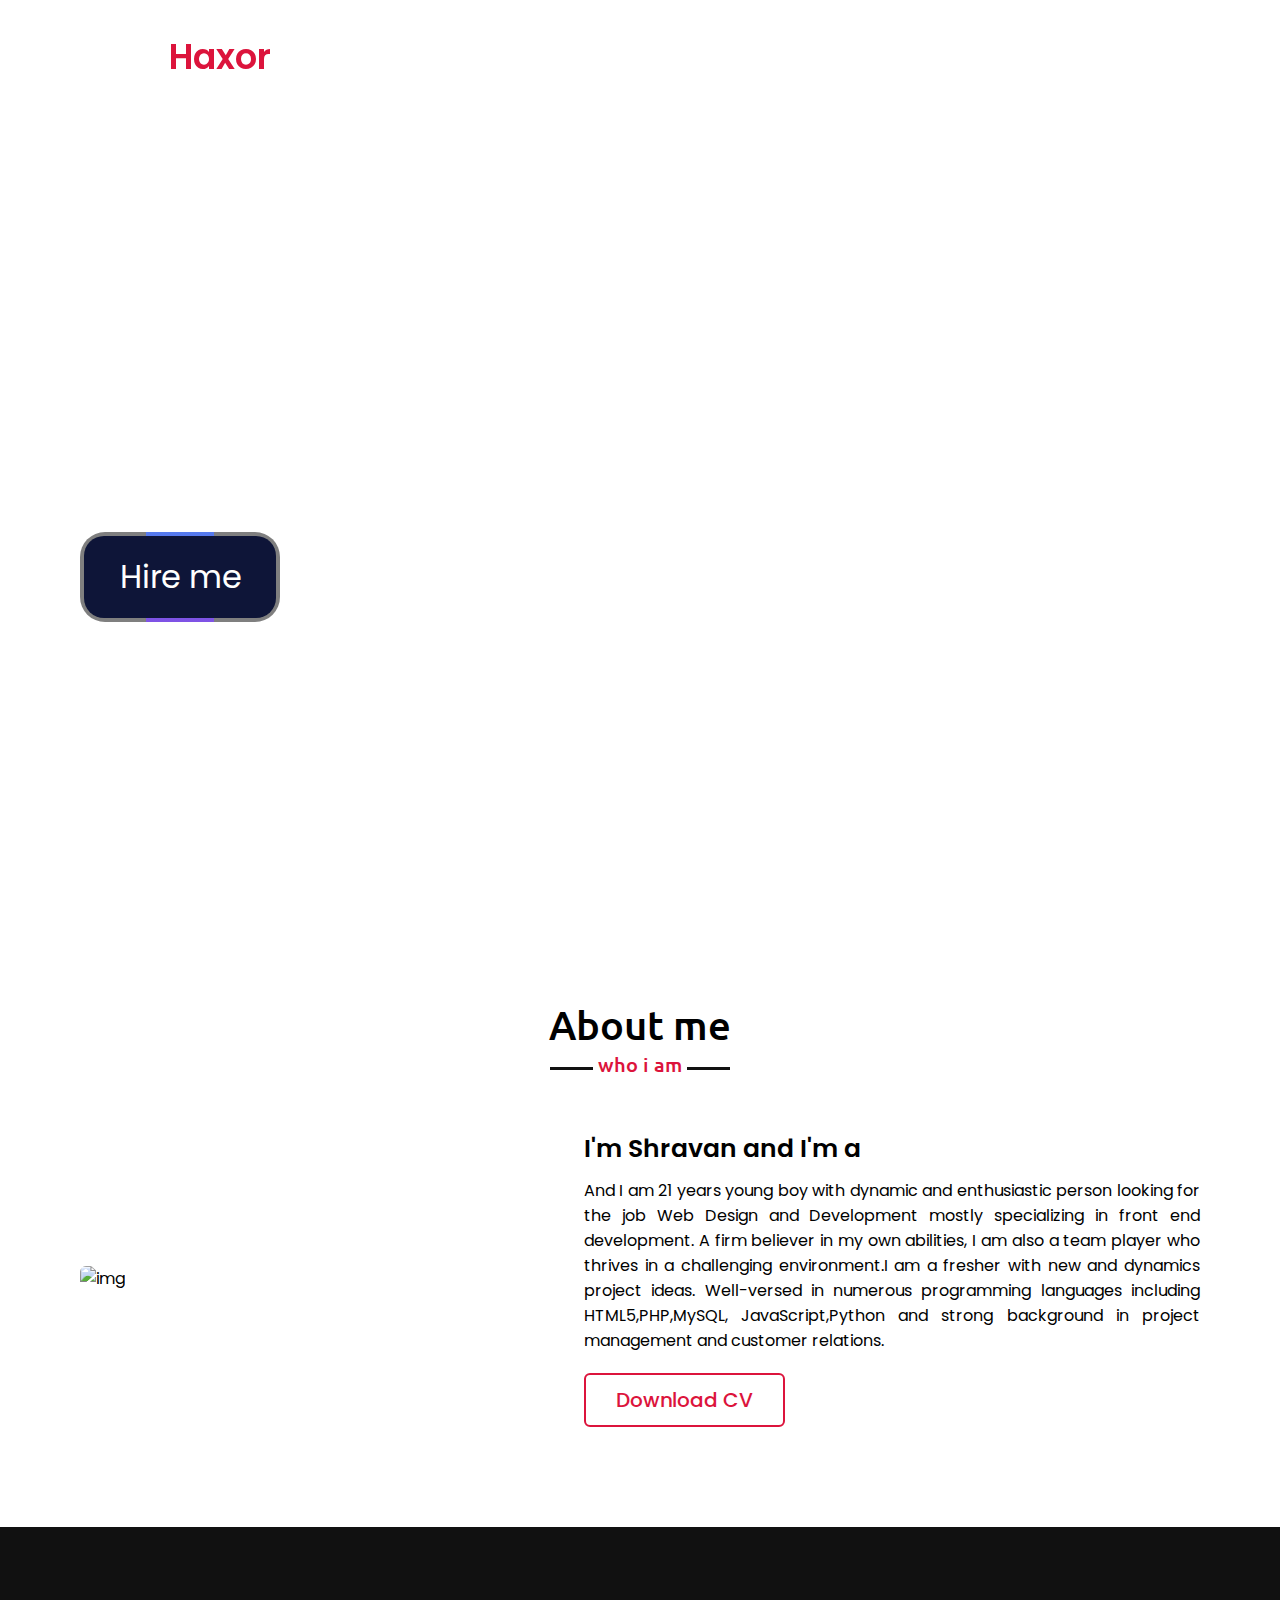
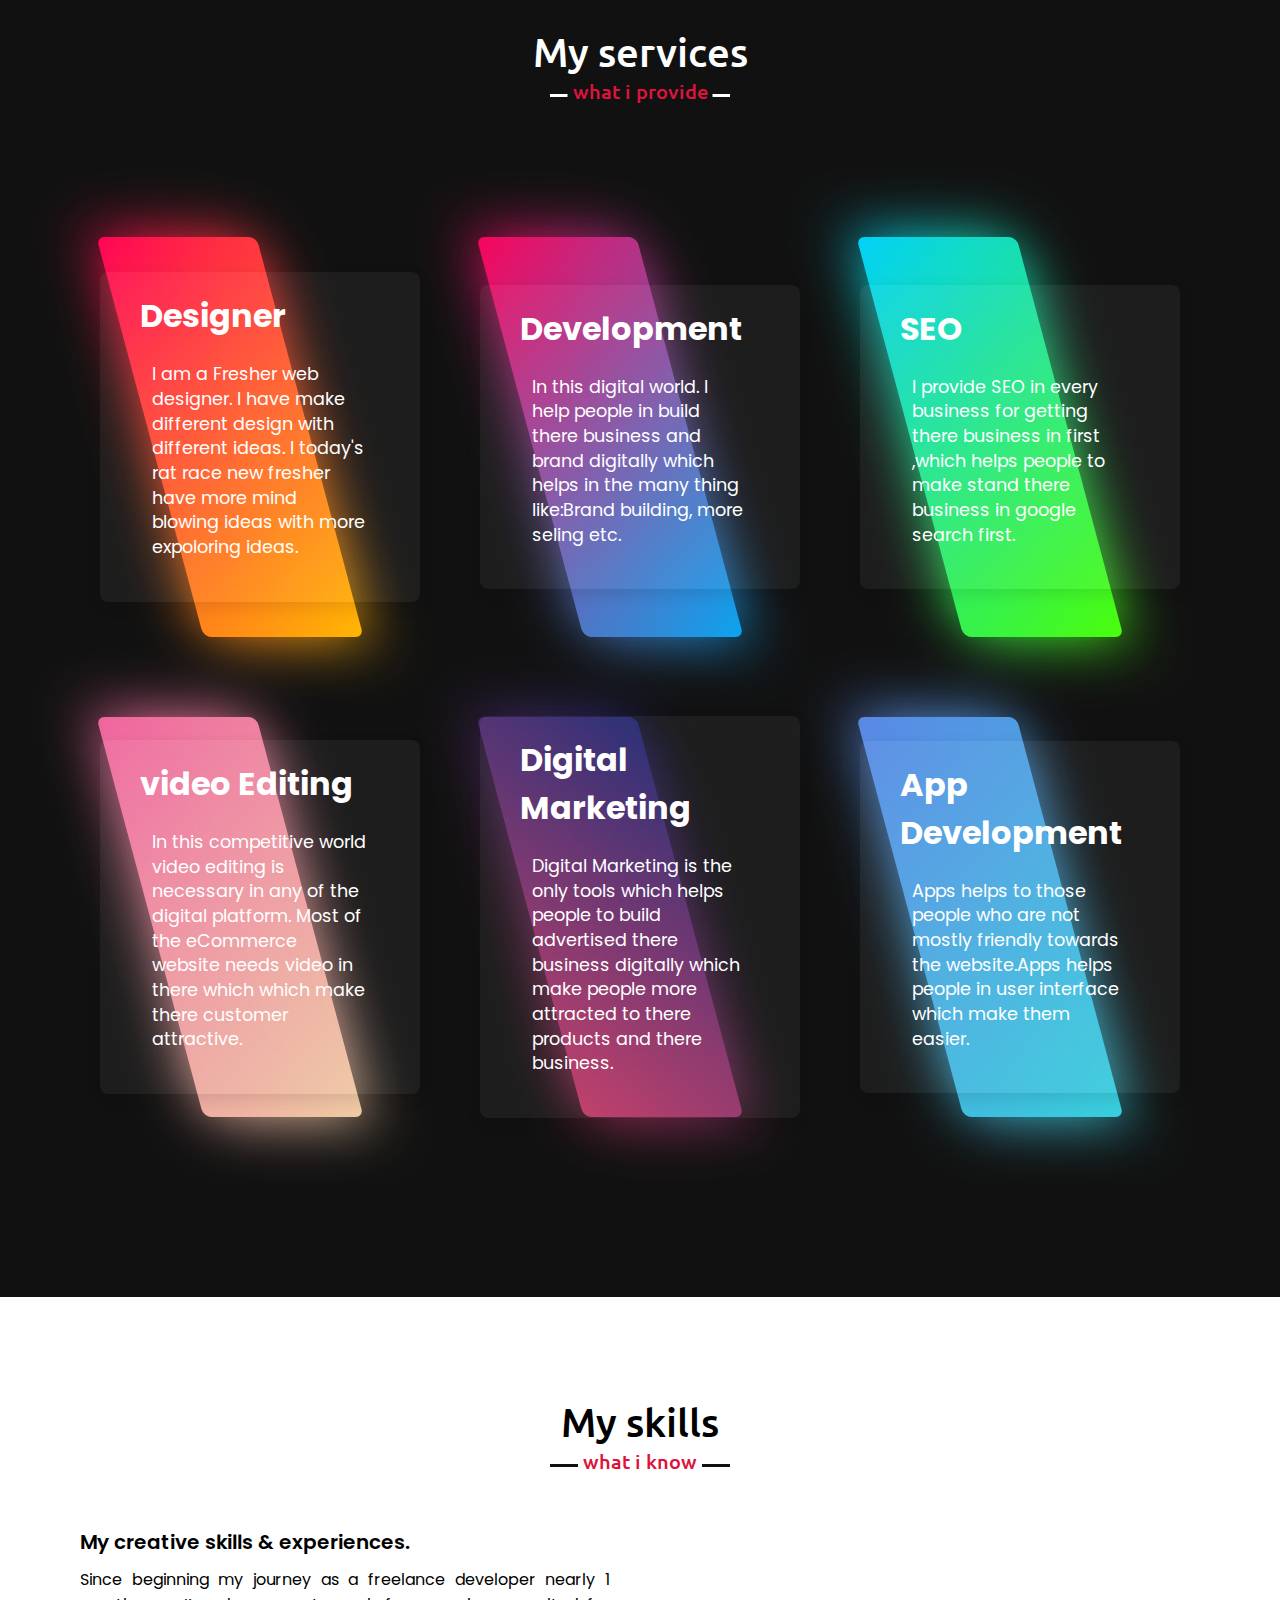
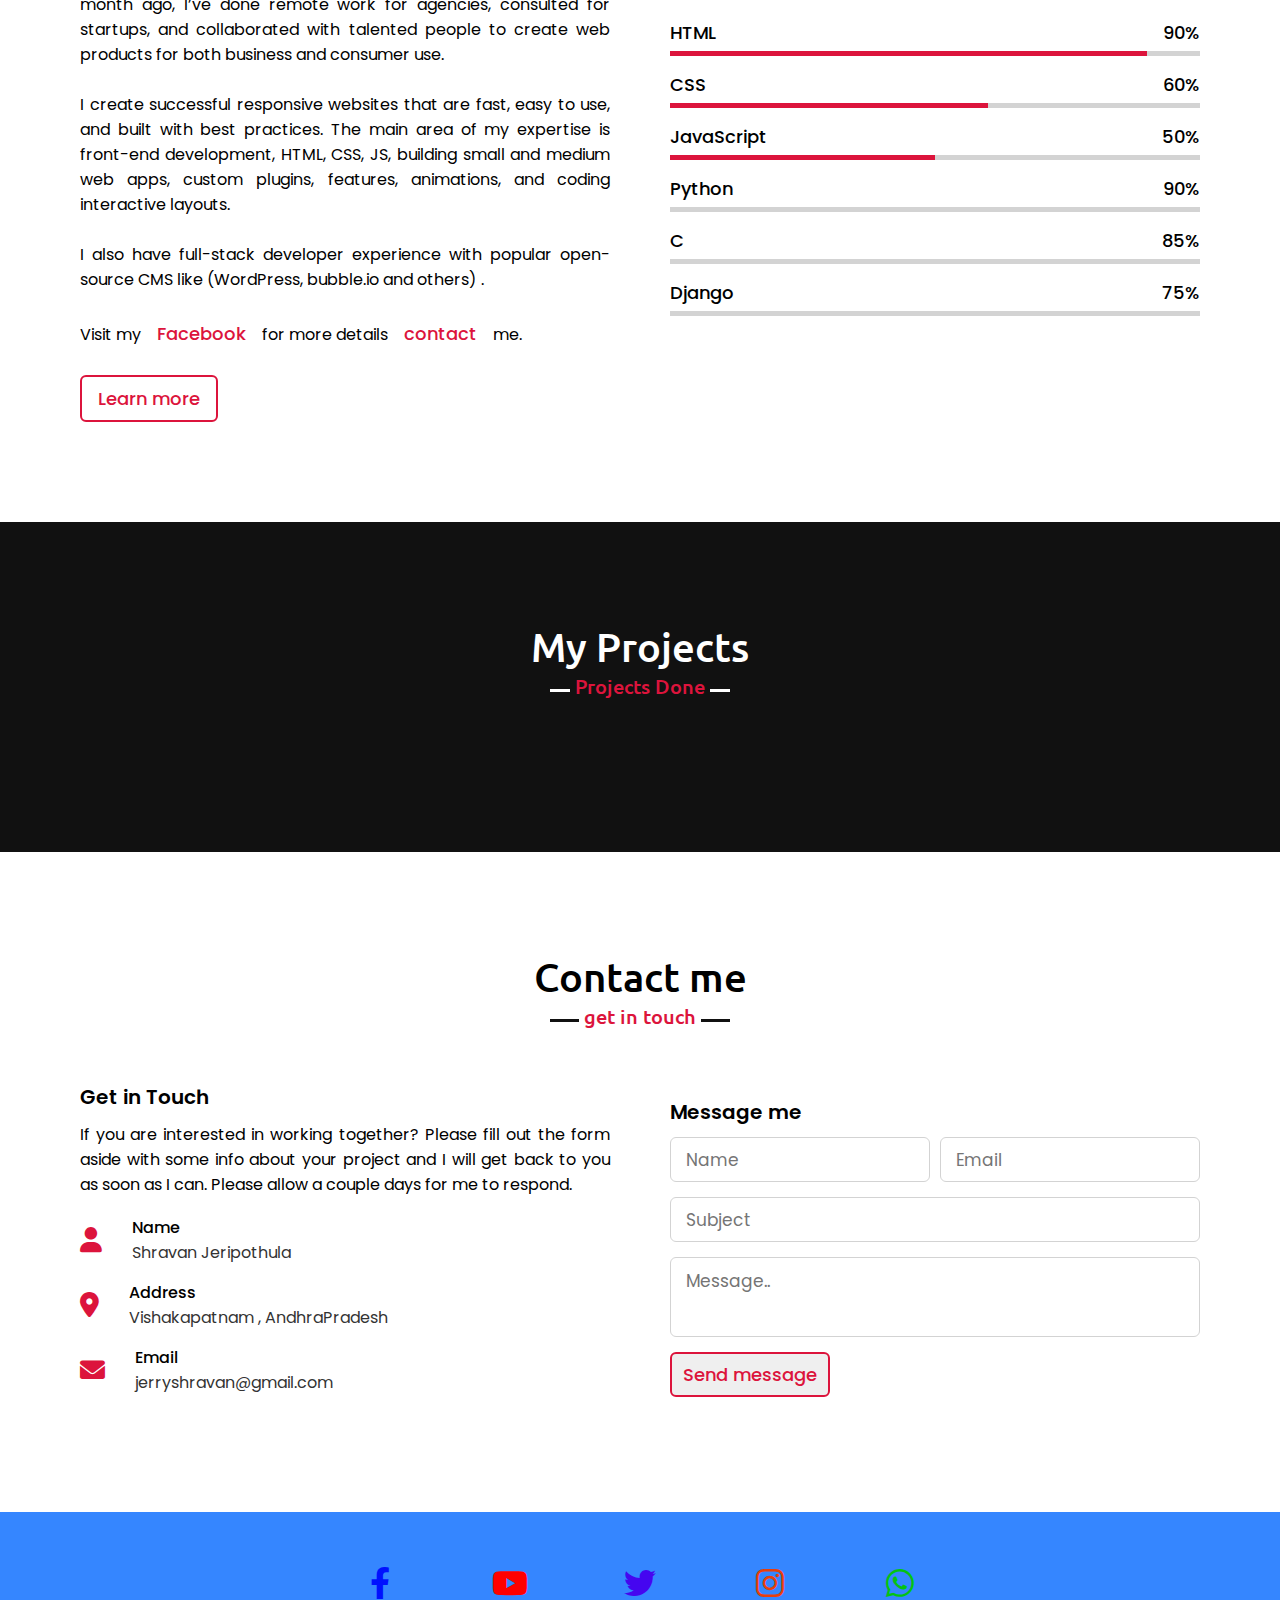
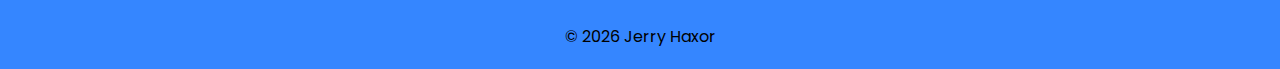
==== index.html @ 92ccab3f "Update index.html" ====
<!DOCTYPE html>
<html lang="en">
<head>
  <meta charset="UTF-8">
  <meta name="viewport" content="width=device-width, initial-scale=1.0">
  <title>JerryHaxor</title>
<link rel="stylesheet" href="https://cdnjs.cloudflare.com/ajax/libs/font-awesome/5.15.3/css/all.min.css" />
<script src="https://code.jquery.com/jquery-3.5.1.min.js"></script>
<script src="https://cdnjs.cloudflare.com/ajax/libs/typed.js/2.0.11/typed.min.js"></script>
<script src="https://cdnjs.cloudflare.com/ajax/libs/waypoints/4.0.1/jquery.waypoints.min.js"></script>
<script src="https://cdnjs.cloudflare.com/ajax/libs/OwlCarousel2/2.3.4/owl.carousel.min.js"></script>
<link rel="stylesheet" href="https://cdnjs.cloudflare.com/ajax/libs/OwlCarousel2/2.3.4/assets/owl.carousel.min.css" />
<link rel="stylesheet" href="index.css" />
<link rel="stylesheet" href="https://cdnjs.cloudflare.com/ajax/libs/font-awesome/6.0.0/css/all.min.css" integrity="sha512-9usAa10IRO0HhonpyAIVpjrylPvoDwiPUiKdWk5t3PyolY1cOd4DSE0Ga+ri4AuTroPR5aQvXU9xC6qOPnzFeg==" crossorigin="anonymous" referrerpolicy="no-referrer">
</head>
<body>

<!-- pre loader  -->
<div id="preloader"></div>
<nav class="navbar">
  <div class="max-width">
    <div class="logo"><a href="#">Jerry<span>Haxor</span></a></div>
    <ul class="menu">
      <li><a href="#home" class="menu-btn">Home</a></li>
      <li><a href="#about" class="menu-btn">About</a></li>
      <li><a href="#services" class="menu-btn">Services</a></li>
      <li><a href="#skills" class="menu-btn">Skills</a></li>
      <li><a href="#projects" class="menu-btn">Projects</a></li>
      <li><a href="https://blog.jerryhaxor.me" class="menu-btn">Blogs</a></li>
      <li><a href="#contact" class="menu-btn">Contact</a></li>
    </ul>
    <div class="menu-btn">
      <i class="fas fa-bars"></i>
    </div>
  </div>
</nav>

<!-- home section start -->
<section class="home" id="home">
  <div class="max-width">
    <div class="home-content">
      <div class="text-1">Hello, my name is</div>
      <div class="text-2">SHRAVAN JERIPOTHULA</div>
      <div class="text-3">And I'm a <span class="typing"></span></div>
      <div class="classbox">
        <a href="#">Hire me</a>
      </div>
    </div>
  </div>
</section>

<!-- about section start -->
<section class="about" id="about">
  <div class="max-width">
    <h2 class="title">About me</h2>
    <div class="about-content">
      <div class="column left">
        <img src="https://res.cloudinary.com/jerryhaxor/image/upload/v1693723512/portfolio/shravan_passphoto_a8he0i.png" alt="img">
      </div>
      <div class="column right">
        <div class="text">I'm Shravan and I'm a <span class="typing-2"></span></div>
        <p> And I am 21 years young boy with dynamic and enthusiastic person looking for the job Web Design and Development mostly specializing in front end development. A firm believer in my own abilities, I am also a
          team player who thrives in a challenging environment.I am a fresher with new and dynamics project ideas. Well-versed in numerous programming languages including HTML5,PHP,MySQL, JavaScript,Python and strong background in project management and customer relations. </p>
        <a href="cv/sample.pdf" download="cv/sample.pdf">Download CV</a>
      </div>
    </div>
  </div>
</section>

<!-- services section start -->
<section class="services" id="services">
  <div class="max-width">
    <h2 class="title">My services</h2>
    <div class="serv-content">
    </div>
  </div>
  <div class="container">
    <div class="box">
      <span id="first"> </span>
      <div class="content">
        <h2>Designer</h2>
        <p>I am a Fresher web designer. I have make different design with different ideas. I today's rat race new fresher have more mind blowing ideas with more expoloring ideas.</p>
      </div>
    </div>
    <div class="box">
      <span id="second"></span>
      <div class="content">
        <h2>Development</h2>
        <p>In this digital world. I help people in build there business and brand digitally which helps in the many thing like:Brand building, more seling etc.</p>
      </div>
    </div>
    <div class="box">
      <span id="third"></span>
      <div class="content">
        <h2>SEO</h2>
        <p>I provide SEO in every business for getting there business in first ,which helps people to make stand there business in google search first.</p>
      </div>
    </div>
    <div class="box">
      <span id="fourth"></span>
      <div class="content">
        <h2>video Editing</h2>
        <p>In this competitive world video editing is necessary in any of the digital platform. Most of the eCommerce website needs video in there which which make there customer attractive.</p>
      </div>
    </div>
    <div class="box">
      <span id="fifth"></span>
      <div class="content">
        <h2>Digital Marketing</h2>
        <p>Digital Marketing is the only tools which helps people to build advertised there business digitally which make people more attracted to there products and there business.</p>
      </div>
    </div>
    <div class="box">
      <span id="sixth"></span>
      <div class="content">
        <h2>App Development</h2>
        <p>Apps helps to those people who are not mostly friendly towards the website.Apps helps people in user interface which make them easier.</p>
      </div>
    </div>
  </div>
</section>

<!-- skills section start -->
<section class="skills" id="skills">
  <div class="max-width">
    <h2 class="title">My skills</h2>
    <div class="skills-content">
      <div class="column left">
        <div class="text">My creative skills & experiences.</div>
        <p>Since beginning my journey as a freelance developer nearly 1 month ago, I’ve done remote work for agencies, consulted for startups, and collaborated with talented people to create web products for both business and consumer use.
          <br><br>
          I create successful responsive websites that are fast, easy to use, and built with best practices. The main area of my expertise is front-end development, HTML, CSS, JS, building small and medium web apps, custom plugins, features, animations, and coding interactive layouts.
          <br><br>
          I also have full-stack developer experience with popular open-source CMS like (WordPress, bubble.io and others) .
          <br>
          Visit my<a href="https://www.facebook.com/heemal.himalpun" target="-blank" id="link">Facebook</a>for more details<a href="#contact" id="link">contact</a>me.

        </p>
        <a href="#contact">Learn more</a>
      </div>
      <div class="column right">
        <div class="bars">
          <div class="info">
            <span>HTML</span>
            <span>90%</span>
          </div>
          <div class="line html"></div>
        </div>
        <div class="bars">
          <div class="info">
            <span>CSS</span>
            <span>60%</span>
          </div>
          <div class="line css"></div>
        </div>
        <div class="bars">
          <div class="info">
            <span>JavaScript</span>
            <span>50%</span>
          </div>
          <div class="line js"></div>
        </div>
        <div class="bars">
          <div class="info">
            <span>Python</span>
            <span>90%</span>
          </div>
          <div class="line python"></div>
        </div>
        <div class="bars">
          <div class="info">
            <span>C</span>
            <span>85%</span>
          </div>
          <div class="line c"></div>
        </div>
        <div class="bars">
          <div class="info">
            <span>Django</span>
            <span>75%</span>
          </div>
          <div class="line django"></div>
        </div>
      </div>
    </div>
  </div>
</section>

<!-- project section start -->
<section class="teams" id="projects">
  <div class="max-width">
    <h2 class="title">My Projects</h2>
    <div class="carousel owl-carousel">
      <div class="card">
        <div class="box">
          <img src="https://images.pexels.com/photos/1108117/pexels-photo-1108117.jpeg?auto=compress&cs=tinysrgb&w=1260&h=750&dpr=2" alt="img">
          <div class="text">SJS Hot N' Spicy</div>
          <p>SJS hot n spicy is and resturant project . </p>
          <a href="https://apps.pfcrestaurant.com.np/" class="project" target="_blank">View Project</a>
        </div>
      </div>
      <div class="card">
        <div class="box">
          <img src="https://images.pexels.com/photos/1633578/pexels-photo-1633578.jpeg?auto=compress&cs=tinysrgb&w=1260&h=750&dpr=2" alt="img">
          <div class="text">Buger House</div>
          <p>Lorem ipsum dolor sit amet.</p>
          <a href="https://ajyotish.com.np/" class="project" target="_blank">View project</a>
        </div>
      </div>
      <div class="card">
        <div class="box">
          <img src="https://images.pexels.com/photos/1804577/pexels-photo-1804577.jpeg?auto=compress&cs=tinysrgb&w=1260&h=750&dpr=2" alt="img">
          <div class="text">Deep IT Institute</div>
          <p>Deep Computer is an institution project .</p>
          <a href="https://deepcomputer.edu.np/" class="project" target="_blank">View Project</a>
        </div>
      </div>
      <div class="card">
        <div class="box">
          <img src="https://images.pexels.com/photos/1779487/pexels-photo-1779487.jpeg?auto=compress&cs=tinysrgb&w=1260&h=750&dpr=2" alt="img">
          <div class="text">NRD Computers</div>
          <p>NRD Computer is an eCommerce project.</p>
          <a href="https://nrd.com.np/" class="project" target="_blank">View Project</a>
        </div>
      </div>
    </div>
  </div>
</section>

<!-- contact section start -->
<section class="contact" id="contact">
  <div class="max-width">
    <h2 class="title">Contact me</h2>
    <div class="contact-content">
      <div class="column left">
        <div class="text">Get in Touch</div>
        <p>If you are interested in working together? Please fill out the form aside with some info about your project and I will get back to you as soon as I can. Please allow a couple days for me to respond.</p>
        <div class="icons">
          <div class="row">
            <i class="fas fa-user"></i>
            <div class="info">
              <div class="head">Name</div>
              <div class="sub-title">Shravan Jeripothula</div>
            </div>
          </div>
          <div class="row">
            <i class="fas fa-map-marker-alt"></i>
            <div class="info">
              <div class="head">Address</div>
              <div class="sub-title">Vishakapatnam , AndhraPradesh</div>
            </div>
          </div>
          <div class="row">
            <i class="fas fa-envelope"></i>
            <div class="info">
              <div class="head">Email</div>
              <div class="sub-title">jerryshravan@gmail.com</div>
            </div>
          </div>
        </div>
      </div>
      <div class="column right">
        <div class="text">Message me</div>
        <form action="#">
          <div class="fields">
            <div class="field name">
              <input type="text" placeholder="Name" required>
            </div>
            <div class="field email">
              <input type="email" placeholder="Email" required>
            </div>
          </div>
          <div class="field">
            <input type="text" placeholder="Subject" required>
          </div>
          <div class="field textarea">
            <textarea cols="30" rows="10" placeholder="Message.." required></textarea>
          </div>
          <div class="button-area">
            <button type="submit">Send message</button>
          </div>
        </form>
      </div>
    </div>
  </div>
</section>

<!-- footer section start -->

<footer>
  <div class="waves">
    <div class="wave" id="wave1"></div>
    <div class="wave" id="wave2"></div>
    <div class="wave" id="wave3"></div>
    <div class="wave" id="wave4"></div>
  </div>
  <h2><span class="typing-3"></span></h2>
  <ul id="media">
    <!-- facebook  -->
    <li style="--clr:#0011ff;">
      <a href="https://www.facebook.com/heemal.himalpun" target="-blank"><i class="fa-brands fa-facebook-f"></i>
      </a>
    </li>
    <!-- youtube  -->
    <li style="--clr:#ff0000;">
      <a href="https://www.youtube.com/channel/UC1ryLxQzkWeFtply1F1kxwA " target="-blank"><i class="fa-brands fa-youtube"></i></a>
    </li>
    <!-- Twitter  -->
    <li style="--clr:#4506f0;">
      <a href="https://twitter.com/HimalPu94127169" target="-blank"><i class="fa-brands fa-twitter"></i></a>
    </li>
    <!-- Instagram  -->
    <li style="--clr:#e73f0c;">
      <a href="https://www.instagram.com/smokuspoon" target="-blank"><i class="fa-brands fa-instagram"></i></a>
    </li>
    <!-- whatsapp  -->
    <li style="--clr:#04c214;">
      <a href="#"><i class="fa-brands fa-whatsapp"></i></a>
    </li>
  </ul>

  <div>
    &copy;
    <span id="copyright">
        <script>document.getElementById('copyright').appendChild(document.createTextNode(new Date().getFullYear()))</script>
    </span>
    Jerry Haxor
</div>
</footer>
<script type="module" src="https://unpkg.com/ionicons@5.5.2/dist/ionicons/ionicons.esm.js"></script>
<script nomodule src="https://unpkg.com/ionicons@5.5.2/dist/ionicons/ionicons.js"></script>
<script src="index.js"></script>
<!-- scroll bar js  -->
<script type="text/javascript">
  var preogressbar = document.getElementById("preogressbar")
  var percent = document.getElementById("percent")
  var totalHeight = document.body.scrollHeight - window.innerHeight;
  window.onscroll = function() {
    var progress = (window.pageYOffset / totalHeight) * 100;
    preogressbar.style.height = progress + "%";
    percent.innerHTML = "Page Scrolled " + Math.round(progress) + "%"
  }
</script>
<!-- pre loader js  -->
<script>
  var loader = document.getElementById("preloader");
  window.addEventListener("load", function() {
    loader.style.display = "none";
  })
</script>
</body>
</html>
---- index.css ----
/*  import google fonts */
@import url("https://fonts.googleapis.com/css2?family=Poppins:wght@400;500;600;700&family=Ubuntu:wght@400;500;700&display=swap");

* {
  margin: 0;
  padding: 0;
  box-sizing: border-box;
  text-decoration: none;
  font-family: "Poppins", sans-serif;
  /*     font-family: consolas; */
}
html {
  scroll-behavior: smooth;
}

/* custom scroll bar */
::-webkit-scrollbar {
  width: 10px;
}
::-webkit-scrollbar-track {
  background: #f1f1f1;
}
::-webkit-scrollbar-thumb {
  background: #888;
}

::-webkit-scrollbar-thumb:hover {
  background: #555;
}

/* all similar content styling codes */
section {
  padding: 100px 0;
}
.max-width {
  max-width: 1300px;
  padding: 0 80px;
  margin: auto;
}
.about,
.services,
.skills,
.teams,
.contact,
footer {
  font-family: "Poppins", sans-serif;
}
.about .about-content,
.services .serv-content,
.skills .skills-content,
.contact .contact-content {
  display: flex;
  flex-wrap: wrap;
  align-items: center;
  justify-content: space-between;
}
section .title {
  position: relative;
  text-align: center;
  font-size: 40px;
  font-weight: 500;
  margin-bottom: 60px;
  padding-bottom: 20px;
  font-family: "Ubuntu", sans-serif;
}
section .title::before {
  content: "";
  position: absolute;
  bottom: 0px;
  left: 50%;
  width: 180px;
  height: 3px;
  background: #111;
  transform: translateX(-50%);
}
section .title::after {
  position: absolute;
  bottom: -8px;
  left: 50%;
  font-size: 20px;
  color: crimson;
  padding: 0 5px;
  background: #fff;
  transform: translateX(-50%);
}

/* navbar styling */
.navbar {
  position: fixed;
  width: 100%;
  z-index: 999;
  padding: 30px 0;
  font-family: "Ubuntu", sans-serif;
  transition: all 0.3s ease;
}
.navbar.sticky {
  padding: 15px 0;
  background: crimson;
}
.navbar .max-width {
  display: flex;
  align-items: center;
  justify-content: space-between;
}
.navbar .logo a {
  color: #fff;
  font-size: 35px;
  font-weight: 600;
  cursor: pointer;
}
.navbar .logo a span {
  color: crimson;
  transition: all 0.3s ease;
}
.navbar.sticky .logo a span {
  color: #fff;
}
.navbar .menu li {
  list-style: none;
  display: inline-block;
}
.navbar .menu li a {
  display: block;
  color: #fff;
  font-size: 18px;
  font-weight: 500;
  margin-left: 25px;
  transition: color 0.3s ease;
}
.navbar .menu li a:hover {
  color: crimson;
  cursor: pointer;
}
.navbar.sticky .menu li a:hover {
  color: #fff;
  cursor: pointer;
}

/* menu btn styling */
.menu-btn {
  color: #fff;
  font-size: 23px;
  cursor: pointer;
  display: none;
}
.scroll-up-btn {
  position: fixed;
  height: 45px;
  width: 42px;
  background: crimson;
  right: 30px;
  bottom: 10px;
  text-align: center;
  line-height: 45px;
  color: #fff;
  z-index: 9999;
  font-size: 30px;
  border-radius: 6px;
  border-bottom-width: 2px;
  cursor: pointer;
  opacity: 0;
  pointer-events: none;
  transition: all 0.3s ease;
}
.scroll-up-btn.show {
  bottom: 30px;
  opacity: 1;
  pointer-events: auto;
}
.scroll-up-btn:hover {
  filter: brightness(90%);
}

/* home section styling */
.home {
  display: flex;
  background: url("https://images.pexels.com/photos/4360449/pexels-photo-4360449.jpeg?auto=compress&cs=tinysrgb&w=1260&h=750&dpr=2")
    no-repeat center;
  height: 100vh;
  color: #fff;
  min-height: 500px;
  background-size: cover;
  background-attachment: fixed;
  font-family: "Ubuntu", sans-serif;
}
.home .max-width {
  width: 100%;
  display: flex;
}
.home .max-width .row {
  margin-right: 0;
}
.home .home-content .text-1 {
  font-size: 20px;
}
.home .home-content .text-2 {
  font-size: 75px;
  font-weight: 600;
  margin-left: -3px;
}
.home .home-content .text-3 {
  font-size: 40px;
  margin: 5px 0;
}
.home .home-content .text-3 span {
  color: crimson;
  font-weight: 500;
}
.classbox {
  position: relative;
  width: 200px;
  height: 90px;
  display: flex;
  justify-content: center;
  align-items: center;
  background: rgba(0, 0, 0, 0.5);
  overflow: hidden;
  border-radius: 25px;
  margin-top: 45px;
  cursor: pointer;
}
.classbox::before {
  content: "";
  position: absolute;
  width: 68px;
  height: 500%;
  border-radius: 0;
  background: linear-gradient(#00ccff, #d400d4);
  animation: animate-rotate 4s linear infinite;
}
.classbox::after {
  content: "";
  position: absolute;
  inset: 4px;
  background: #0e1538;
  /* background: crimson; */
  border-radius: 20px;
}
@keyframes animate-rotate {
  0% {
    transform: rotate(0deg);
  }
  100% {
    transform: rotate(360deg);
  }
}
.classbox a {
  text-decoration: none;
  color: #fff;
  font-size: 2em;
  z-index: 10;
  cursor: pointer;
}

/* about section styling */
.about .title::after {
  content: "who i am";
}
.about .about-content .left {
  width: 45%;
}
.about .about-content .left img {
  height: 400px;
  width: 400px;
  object-fit: cover;
  border-radius: 6px;
}
.about .about-content .right {
  width: 55%;
}
.about .about-content .right .text {
  font-size: 25px;
  font-weight: 600;
  margin-bottom: 10px;
}
.about .about-content .right .text span {
  color: crimson;
}
.about .about-content .right p {
  text-align: justify;
}
.about .about-content .right a {
  display: inline-block;
  /* background: crimson; */
  color: crimson;
  font-size: 20px;
  font-weight: 500;
  padding: 10px 30px;
  margin-top: 20px;
  border-radius: 6px;
  border: 2px solid crimson;
  transition: all 0.3s ease-in-out;
}
.about .about-content .right a:hover {
  color: white;
  background: crimson;
}

/* services section styling */
.services,
.teams {
  color: #fff;
  background: #111;
}
.services .title::before,
.teams .title::before {
  background: #fff;
}
.services .title::after,
.teams .title::after {
  background: #111;
  content: "what i provide";
}

.container {
  display: flex;
  justify-content: center;
  align-items: center;
  flex-wrap: wrap;
  padding: 40px 0;
  background: #111;
  cursor: pointer;
}
.container .box {
  position: relative;
  width: 320px;
  height: 400px;
  display: flex;
  justify-content: center;
  align-items: center;
  margin: 40px 30px;
  transition: 0.5s;
}
.container .box::before {
  content: "";
  position: absolute;
  top: 0;
  left: 50px;
  width: 50%;
  height: 100%;
  background: #fff;
  border-radius: 8px;
  transition: 0.5s;
  transform: skewX(15deg);
}
.container .box::after {
  content: "";
  position: absolute;
  top: 0;
  left: 50px;
  width: 50%;
  height: 100%;
  background: #fff;
  border-radius: 8px;
  transition: 0.5s;
  transform: skewX(15deg);
  filter: blur(30px);
  transition: 0.5s;
}
.container .box:hover:before,
.container .box:hover:after {
  transform: skewX(0deg);
  left: 20px;
  width: calc(100% - 90px);
}
.container .box:nth-child(1):before,
.container .box:nth-child(1):after {
  background: linear-gradient(315deg, #ffbc00, #ff0058);
}
.container .box:nth-child(2):before,
.container .box:nth-child(2):after {
  background: linear-gradient(315deg, #03a9f4, #ff0058);
}
.container .box:nth-child(3):before,
.container .box:nth-child(3):after {
  background: linear-gradient(315deg, #4dff03, #00d0ff);
}
.container .box:nth-child(4):before,
.container .box:nth-child(4):after {
  background: linear-gradient(315deg, #eecda3, #ef629f);
}
.container .box:nth-child(5):before,
.container .box:nth-child(5):after {
  background: linear-gradient(-315deg, #c33764, #1d2671);
}
.container .box:nth-child(6):before,
.container .box:nth-child(6):after {
  background: linear-gradient(315deg, #36d1dc, #5b86e5);
}
.container .box .content {
  position: relative;
  left: 0;
  padding: 20px 40px;
  background: rgba(255, 255, 255, 0.05);
  box-shadow: 0 5px 15px rgba(0, 0, 0, 0.1);
  border-radius: 8px;
  backdrop-filter: blur(10ox);
  z-index: 1;
  transition: 0.5s;
  color: #fff;
}
.container .box:hover .content {
  left: -25px;
  padding: 60px 40px;
}
.container .box .content h2 {
  font-size: 2em;
  color: #fff;
  margin-bottom: 10px;
}
.container .box .content p {
  font-size: 1.1em;
  margin-bottom: 10px;
  line-height: 1.4em;
  padding: 12px;
}
.container .box .content a {
  display: inline-block;
  font-size: 1.1em;
  color: #111;
  background: #fff;
  padding: 10px;
  border-radius: 4px;
  text-decoration: none;
  font-weight: 700;
  margin-top: 5px;
}
.container .box span {
  display: block;
  position: absolute;
  top: 0;
  left: 0;
  right: 0;
  bottom: 0;
  z-index: 50;
  pointer-events: none;
}
.container .box span::before {
  content: "";
  position: absolute;
  top: 0;
  left: 0;
  width: 100%;
  height: 100%;
  border-radius: 8px;
  background: rgba(255, 255, 255, 0.1);
  backdrop-filter: blur(10px);
  opacity: 0;
  transition: 0.5s;
  animation: animate 2s ease-in-out infinite;
  box-shadow: 0 5px 15px rgba(0, 0, 0, 05);
}
.container .box:hover #first::before {
  top: -50px;
  left: 50px;
  width: 100px;
  height: 100px;
  opacity: 1;
  background: url("https://cdn.icon-icons.com/icons2/2334/PNG/512/pen_tool_anchor_point_design_icon_142354.png")
    no-repeat;
  background-size: 100px;
  background-position: center;
  filter: invert(100%);
}
.container .box:hover #second::before {
  top: -50px;
  left: 50px;
  width: 100px;
  height: 100px;
  opacity: 1;
  background: url("https://cdn.icon-icons.com/icons2/1145/PNG/512/codeoutlinedprogrammingsigns_81143.png")
    no-repeat;
  background-size: 100px;
  background-position: center;
  filter: invert(100%);
}
.container .box:hover #third::before {
  top: -50px;
  left: 50px;
  width: 100px;
  height: 100px;
  opacity: 1;
  background: url("https://cdn.icon-icons.com/icons2/2066/PNG/512/search_icon_125165.png")
    no-repeat;
  background-size: 100px;
  background-position: center;
  filter: invert(100%);
}
.container .box:hover #fourth::before {
  top: -50px;
  left: 50px;
  width: 100px;
  height: 100px;
  opacity: 1;
  background: url("https://cdn.icon-icons.com/icons2/935/PNG/512/video-camera-outline_icon-icons.com_73112.png")
    no-repeat;
  background-size: 100px;
  background-position: center;
  filter: invert(100%);
}
.container .box:hover #fifth::before {
  top: -50px;
  left: 50px;
  width: 100px;
  height: 100px;
  opacity: 1;
  background: url("https://cdn.icon-icons.com/icons2/620/PNG/512/bars-chart-ascending_icon-icons.com_56865.png")
    no-repeat;
  background-size: 100px;
  background-position: center;
  filter: invert(100%);
}
.container .box:hover #sixth::before {
  top: -50px;
  left: 50px;
  width: 100px;
  height: 100px;
  opacity: 1;
  background: url("https://cdn.icon-icons.com/icons2/936/PNG/512/android-character-symbol_icon-icons.com_73684.png")
    no-repeat;
  background-size: 100px;
  background-position: center;
  filter: invert(100%);
}
.container .box span::after {
  content: "";
  position: absolute;
  bottom: 0;
  right: 0;
  width: 100%;
  height: 100%;
  border-radius: 8px;
  background: rgba(255, 255, 255, 0.1);
  backdrop-filter: blur(10px);
  opacity: 0;
  transition: 0.5s;
  animation: animate 2s ease-in-out infinite;
  box-shadow: 0 5px 15px rgba(0, 0, 0, 05);
  animation-delay: -1s;
}

.container .box:hover #sixth::after {
  bottom: -50px;
  right: 50px;
  width: 100px;
  height: 100px;
  opacity: 1;
  background: url("https://cdn.icon-icons.com/icons2/936/PNG/512/android-character-symbol_icon-icons.com_73684.png")
    no-repeat;
  background-size: 100px;
  background-position: center;
}
.container .box:hover #fifth::after {
  bottom: -50px;
  right: 50px;
  width: 100px;
  height: 100px;
  opacity: 1;
  background: url("https://cdn.icon-icons.com/icons2/620/PNG/512/bars-chart-ascending_icon-icons.com_56865.png")
    no-repeat;
  background-size: 100px;
  background-position: center;
}

.container .box:hover #fourth::after {
  bottom: -50px;
  right: 50px;
  width: 100px;
  height: 100px;
  opacity: 1;
  background: url("https://cdn.icon-icons.com/icons2/935/PNG/512/video-camera-outline_icon-icons.com_73112.png")
    no-repeat;
  background-size: 100px;
  background-position: center;
}
.container .box:hover #third::after {
  bottom: -50px;
  right: 50px;
  width: 100px;
  height: 100px;
  opacity: 1;
  background: url("https://cdn.icon-icons.com/icons2/2066/PNG/512/search_icon_125165.png")
    no-repeat;
  background-size: 100px;
  background-position: center;
}
.container .box:hover #second::after {
  bottom: -50px;
  right: 50px;
  width: 100px;
  height: 100px;
  opacity: 1;
  background: url("https://cdn.icon-icons.com/icons2/1145/PNG/512/codeoutlinedprogrammingsigns_81143.png")
    no-repeat;
  background-size: 100px;
  background-position: center;
}
.container .box:hover #first::after {
  bottom: -50px;
  right: 50px;
  width: 100px;
  height: 100px;
  opacity: 1;
  background: url("https://cdn.icon-icons.com/icons2/2334/PNG/512/pen_tool_anchor_point_design_icon_142354.png")
    no-repeat;
  background-size: 100px;
  background-position: center;
}
@keyframes animate {
  0%,
  100% {
    transform: translateY(10px);
  }
  50% {
    transform: translateY(-10px);
  }
}

/* skills section styling */

.skills .title::after {
  content: "what i know";
}
.skills .skills-content .column {
  width: calc(50% - 30px);
}
.skills .skills-content .left .text {
  font-size: 20px;
  font-weight: 600;
  margin-bottom: 10px;
}
.skills .skills-content .left p {
  text-align: justify;
}
.skills .skills-content .left a {
  display: inline-block;
  /* background: crimson; */
  color: crimson;
  font-size: 18px;
  font-weight: 500;
  padding: 8px 16px;
  margin-top: 20px;
  border-radius: 6px;
  border: 2px solid crimson;
  transition: 0.3s ease-in-out;
}
.skills .skills-content .left a:hover {
  color: white;
  background: crimson;
}
.skills .skills-content .left p #link {
  border: none;
  text-decoration: none;
  color: crimson;
}

.skills .skills-content .left p #link:hover {
  color: crimson;
  /* text-transform: uppercase; */
  text-decoration: underline;
  background: none;
}
.skills .skills-content .right .bars {
  margin-bottom: 15px;
}
.skills .skills-content .right .info {
  display: flex;
  margin-bottom: 5px;
  align-items: center;
  justify-content: space-between;
}
.skills .skills-content .right span {
  font-weight: 500;
  font-size: 18px;
}
.skills .skills-content .right .line {
  height: 5px;
  width: 100%;
  background: lightgrey;
  position: relative;
}
.skills .skills-content .right .line::before {
  content: "";
  position: absolute;
  height: 100%;
  left: 0;
  top: 0;
  background: crimson;
}
.skills-content .right .html::before {
  width: 90%;
}
.skills-content .right .css::before {
  width: 60%;
}
.skills-content .right .js::before {
  width: 50%;
}
.skills-content .right .php::before {
  width: 50%;
}
.skills-content .right .mysql::before {
  width: 85%;
}
.skills-content .right .wordpress::before {
  width: 75%;
}

/* projects section styling */
.teams .title::after {
  content: "Projects Done";
}
.teams .carousel .card {
  background: #222;
  border-radius: 6px;
  padding: 25px 35px;
  text-align: center;
  overflow: hidden;
  transition: all 0.3s ease;
}

.teams .carousel .card .box {
  display: flex;
  flex-direction: column;
  align-items: center;
  justify-content: center;
  transition: all 0.3s ease;
}

.teams .carousel .card .text {
  font-size: 25px;
  font-weight: 500;
  margin: 10px 0 7px 0;
}
.teams .carousel .card img {
  height: 150px;
  width: 150px;
  object-fit: cover;
  border-radius: 50%;
  border: 5px solid crimson;
  transition: all 0.3s ease;
}
.teams .carousel .card:hover img {
  border-color: #fff;
}
.owl-dots {
  text-align: center;
  margin-top: 20px;
}
.owl-dot {
  height: 13px;
  width: 13px;
  margin: 0 5px;
  outline: none !important;
  border-radius: 50%;
  border: 2px solid crimson !important;
  transition: all 0.3s ease;
}
.owl-dot.active {
  width: 35px;
  border-radius: 14px;
}
.owl-dot.active,
.owl-dot:hover {
  background: crimson !important;
}
.teams .carousel .card .box .project {
  display: inline-block;
  color: crimson;
  font-size: 18px;
  font-weight: 500;
  padding: 8px 16px;
  margin-top: 20px;
  border-radius: 6px;
  border: 2px solid crimson;
  transition: 0.3s ease-in-out;
}
.teams .carousel .card .box .project:hover {
  color: white;
  background: crimson;
}
/* contact section styling */
input,
textarea {
  caret-color: red;
}
.contact .title::after {
  content: "get in touch";
}
.contact .contact-content .column {
  width: calc(50% - 30px);
}
.contact .contact-content .text {
  font-size: 20px;
  font-weight: 600;
  margin-bottom: 10px;
}
.contact .contact-content .left p {
  text-align: justify;
}
.contact .contact-content .left .icons {
  margin: 10px 0;
}
.contact .contact-content .row {
  display: flex;
  height: 65px;
  align-items: center;
}
.contact .contact-content .row .info {
  margin-left: 30px;
}
.contact .contact-content .row i {
  font-size: 25px;
  color: crimson;
}
.contact .contact-content .info .head {
  font-weight: 500;
}
.contact .contact-content .info .sub-title {
  color: #333;
}
.contact .right form .fields {
  display: flex;
}
.contact .right form .field,
.contact .right form .fields .field {
  height: 45px;
  width: 100%;
  margin-bottom: 15px;
}
.contact .right form .textarea {
  height: 80px;
  width: 100%;
}
.contact .right form .name {
  margin-right: 10px;
}
.contact .right form .field input,
.contact .right form .textarea textarea {
  height: 100%;
  width: 100%;
  border: 1px solid lightgrey;
  border-radius: 6px;
  outline: none;
  padding: 0 15px;
  font-size: 17px;
  font-family: "Poppins", sans-serif;
  transition: all 0.3s ease;
}
.contact .right form .field input:focus,
.contact .right form .textarea textarea:focus {
  border-color: #b3b3b3;
}
.contact .right form .textarea textarea {
  padding-top: 10px;
  resize: none;
}
.contact .right form .button-area {
  display: flex;
  align-items: center;
}
.right form .button-area button {
  color: crimson;
  display: block;
  width: 160px !important;
  height: 45px;
  outline: none;
  font-size: 18px;
  font-weight: 500;
  border-radius: 6px;
  cursor: pointer;
  flex-wrap: nowrap;
  border: 2px solid crimson;
  transition: all 0.3s ease-in-out;
}
.right form .button-area button:hover {
  color: white;
  background: crimson;
}
/* footer section styling */

footer {
  position: relative;
  width: 100%;
  background: #3586ff;
  min-height: 100px;
  padding: 20px 50px;
  display: flex;
  align-items: center;
  justify-content: center;
  flex-direction: column;
}
footer h2 {
  margin-bottom: 12px;
  color: #fff;
  font-size: 2em;
}

#media {
  position: relative;
  display: flex;
  gap: 50px;
}
#media li {
  position: relative;
  list-style: none;
  width: 80px;
  height: 80px;
  display: flex;
  justify-content: center;
  align-items: center;
  cursor: pointer;
  transition: 0.5s;
}
#media li a {
  position: relative;
  text-decoration: none;
  color: var(--clr);
  z-index: 10;
  font-size: 2em;
  transition: 0.5s ease-in-out;
}
#media li:hover {
  z-index: 100000;
  transform: scale(0.75);
  transform: translateY(-10px);
}
#media li::before {
  content: "";
  position: absolute;
  inset: 30px;
  box-shadow: 0 0 0 10px var(--clr), 0 0 0 20px var(--bg), 0 0 0 22px var(--clr);
  transition: 0.5s;
}
#media li:hover::before {
  inset: 0px;
}
#media li::after {
  content: "";
  position: absolute;
  inset: 0;
  background: var(--bg);
  transform: rotate(45deg);
}
footer p {
  color: #fff;
  text-align: center;
  margin-top: 15px;
  font-size: 1.1em;
}
footer p a {
  text-decoration: none;
  color: black;
  font-size: 1em;
  transition: 0.5s ease-in-out;
}
footer p a:hover {
  text-decoration: underline;
  color: rgb(5, 1, 1);
  font-size: 1.2em;
  transform: rotateX(10px);
}
footer .wave {
  position: absolute;
  top: -100px;
  left: 0;
  width: 100%;
  height: 100px;
  background: url("https://ftl.deekshith.eu.org/354310/None?hash=AgADY7");
  background-size: 1000px 100px;
}
footer .wave#wave1 {
  z-index: 1000;
  opacity: 1;
  bottom: 0;
  animation: animatewave 4s linear infinite;
}
footer .wave#wave2 {
  z-index: 999;
  opacity: 0.5;
  bottom: 10px;
  animation: animatewave_02 4s linear infinite;
}
footer .wave#wave3 {
  z-index: 1000;
  opacity: 0.2;
  bottom: 15px;
  animation: animatewave 3s linear infinite;
}
footer .wave#wave4 {
  z-index: 999;
  opacity: 0.7;
  bottom: 20px;
  animation: animatewave_02 3s linear infinite;
}
@keyframes animatewave {
  0% {
    background-position-x: 1000px;
  }
  100% {
    background-position-x: 0px;
  }
}
@keyframes animatewave_02 {
  0% {
    background-position-x: 0px;
  }
  100% {
    background-position-x: 1000px;
  }
}

/* pr loader design  */
#preloader {
  background: url("img/e3a.gif") no-repeat center;
  background-size: 15%;
  filter: invert(100%);
  background-color: #fff;
  height: 100vh;
  width: 100%;
  position: fixed;
  cursor: pointer;
  z-index: 1000;
  /* border-radius: 12px; */
}
/* responsive media query start */
@media (max-width: 1104px) {
  .about .about-content .left img {
    height: 350px;
    width: 350px;
  }
}

@media (max-width: 991px) {
  .max-width {
    padding: 0 50px;
  }
}
@media (max-width: 947px) {
  .menu-btn {
    display: block;
    z-index: 999;
  }
  .menu-btn i.active:before {
    content: "\f00d";
  }
  .navbar .menu {
    position: fixed;
    height: 100vh;
    width: 100%;
    left: -100%;
    top: 0;
    background: #111;
    text-align: center;
    padding-top: 80px;
    transition: all 0.3s ease;
  }
  .navbar .menu.active {
    left: 0;
  }
  .navbar .menu li {
    display: block;
  }
  .navbar .menu li a {
    display: inline-block;
    margin: 20px 0;
    font-size: 25px;
  }
  .home .home-content .text-2 {
    font-size: 70px;
  }
  .home .home-content .text-3 {
    font-size: 35px;
  }
  .home .home-content a {
    font-size: 23px;
    padding: 10px 30px;
  }
  .max-width {
    max-width: 930px;
  }
  .about .about-content .column {
    width: 100%;
  }
  .about .about-content .left {
    display: flex;
    justify-content: center;
    margin: 0 auto 60px;
  }
  .about .about-content .right {
    flex: 100%;
  }
  .services .serv-content .card {
    width: calc(50% - 10px);
    margin-bottom: 20px;
  }
  .skills .skills-content .column,
  .contact .contact-content .column {
    width: 100%;
    margin-bottom: 35px;
  }
}

@media (max-width: 690px) {
  .max-width {
    padding: 0 23px;
  }
  .home .home-content .text-2 {
    font-size: 50px;
  }
  .home .home-content .text-3 {
    font-size: 32px;
  }
  .home .home-content a {
    font-size: 20px;
  }
  .classbox {
    width: 153px;
    height: 88px;
  }
  .services .serv-content .card {
    width: 100%;
  }
}

@media (max-width: 500px) {
  .home .home-content .text-2 {
    font-size: 50px;
  }
  .home .home-content .text-3 {
    font-size: 27px;
  }
  .about .about-content .right .text,
  .skills .skills-content .left .text {
    font-size: 19px;
  }
  .contact .right form .fields {
    flex-direction: column;
  }
  .contact .right form .name,
  .contact .right form .email {
    margin: 0;
  }
  .right form .error-box {
    width: 150px;
  }
  .scroll-up-btn {
    right: 15px;
    bottom: 15px;
    height: 38px;
    width: 35px;
    font-size: 23px;
    line-height: 38px;
  }
}
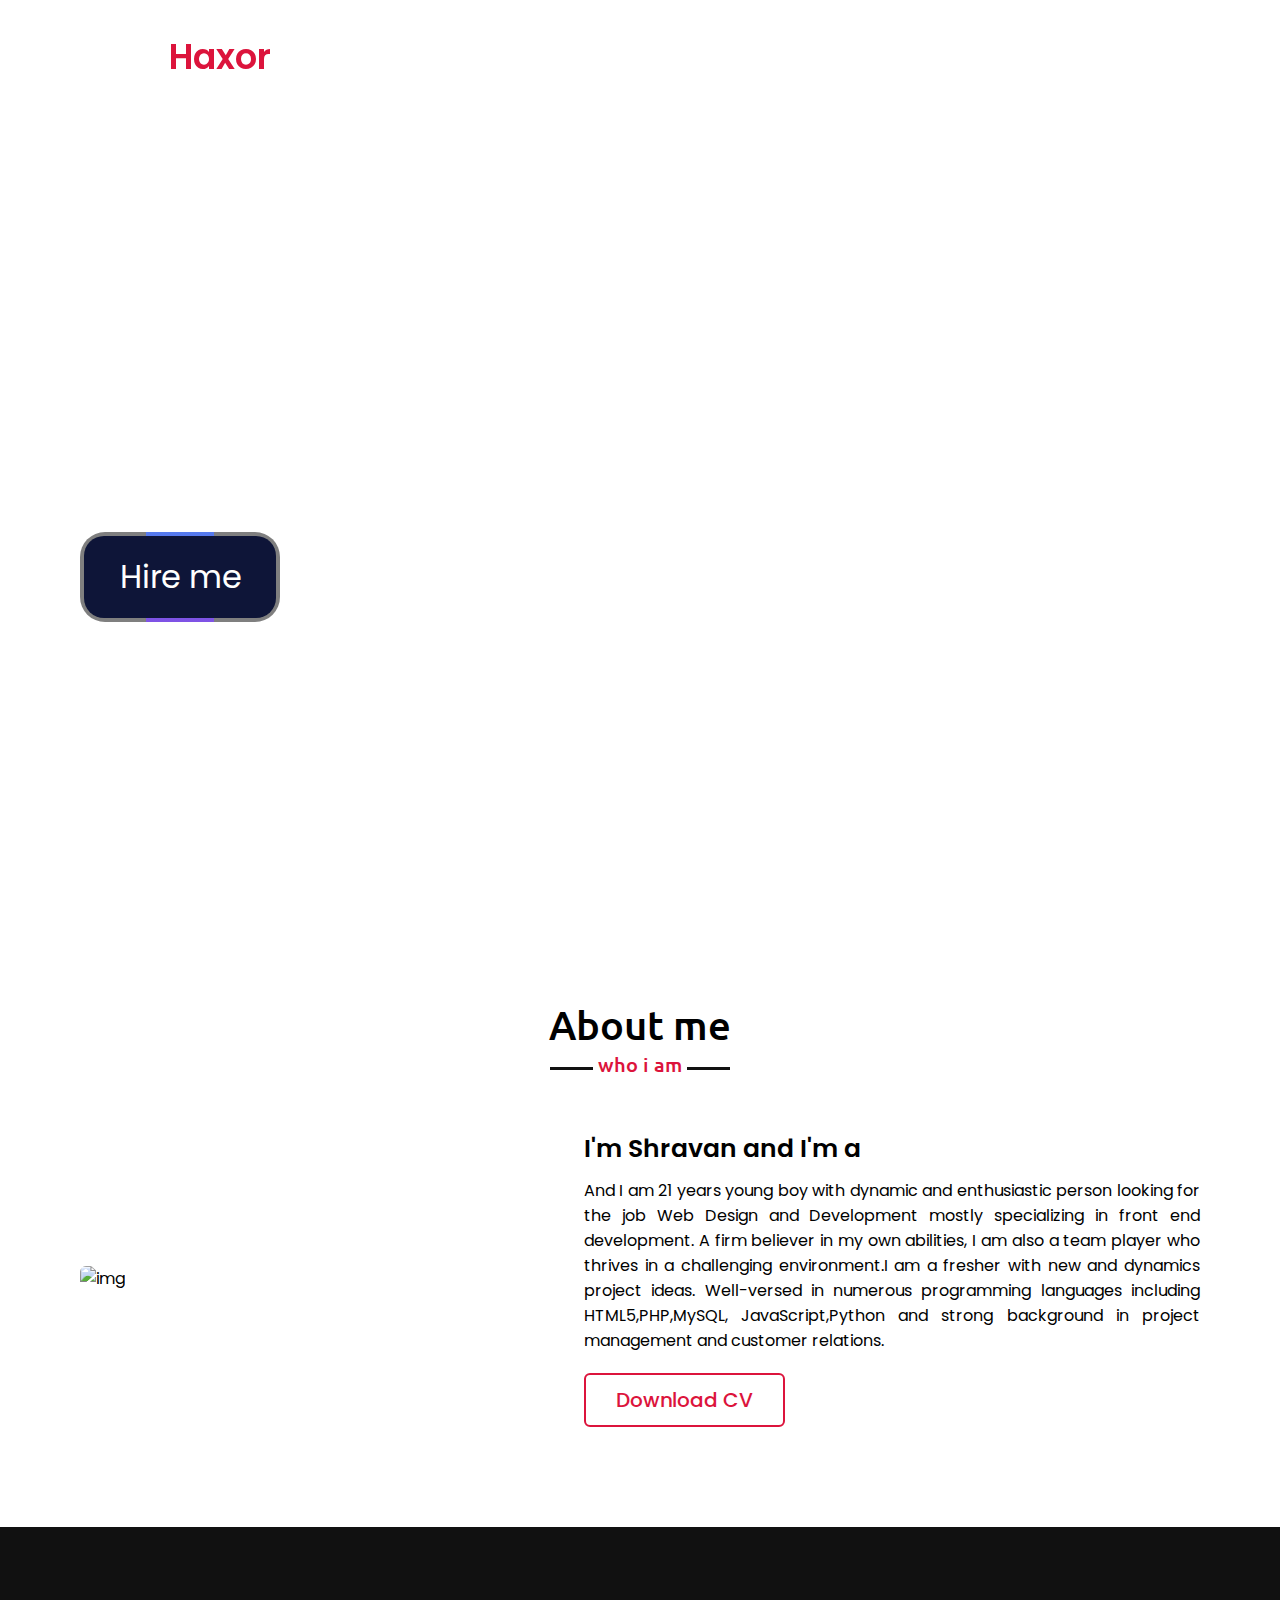
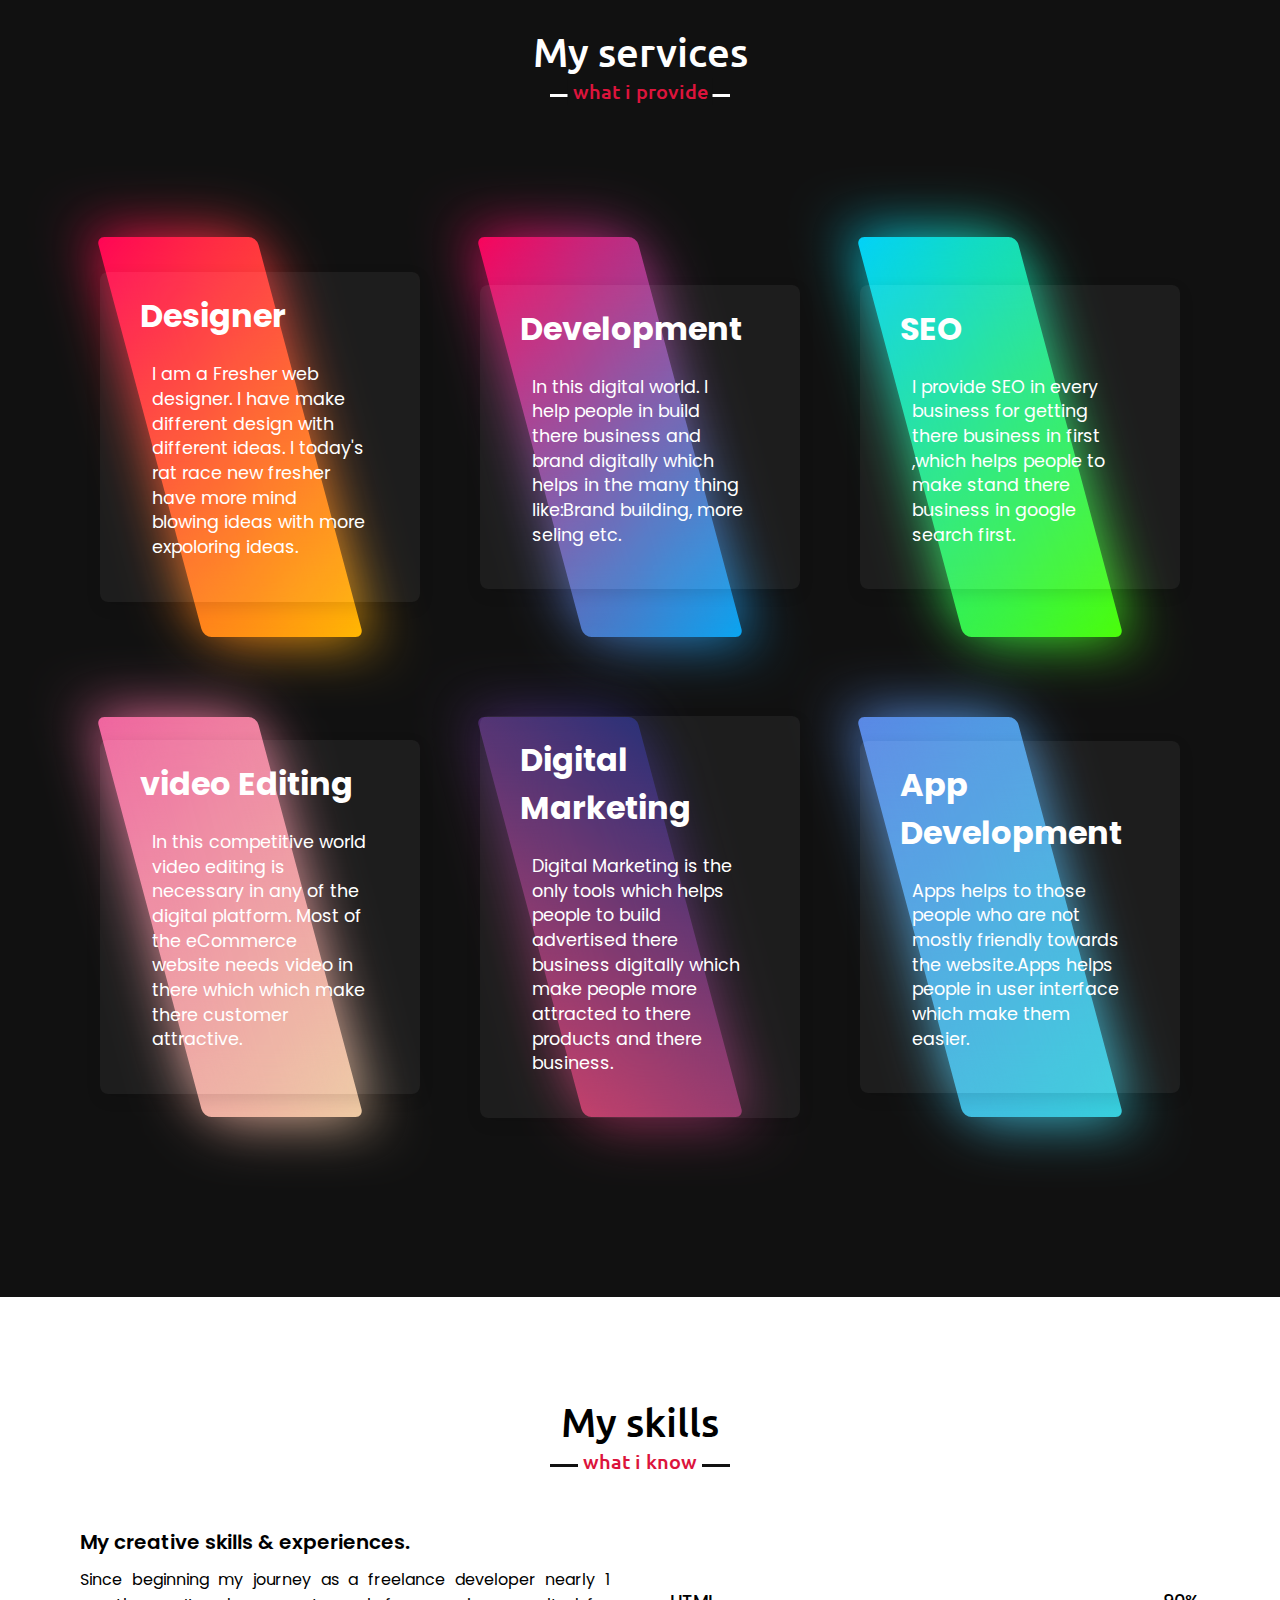
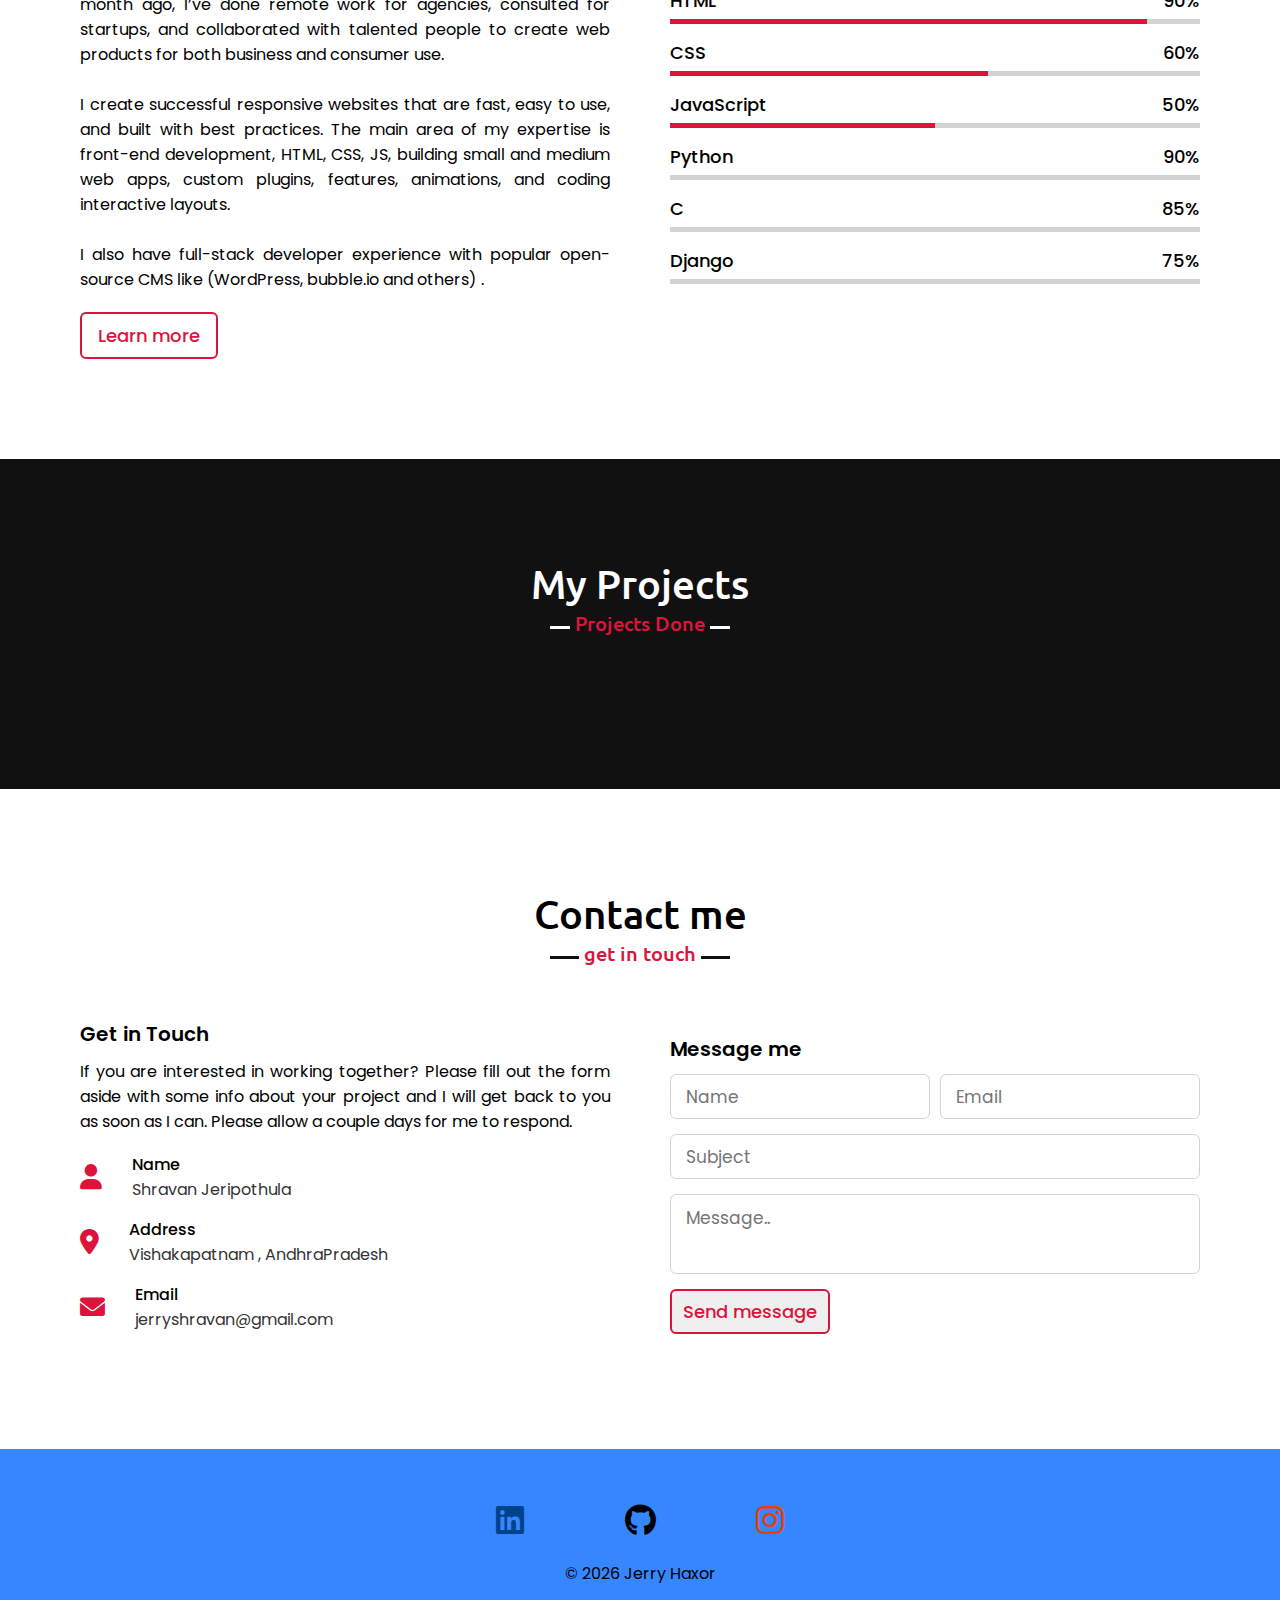
==== commit c33d7372: "init" ====
--- a/index.html
+++ b/index.html
@@ -2,7 +2,7 @@
 <html lang="en">
 <head>
   <meta charset="UTF-8">
-  <meta name="viewport" content="width=device-width, initial-scale=1.0">
+  <meta name="viewport" content="width=device-width, initial-scale=1">
   <title>JerryHaxor</title>
 <link rel="stylesheet" href="https://cdnjs.cloudflare.com/ajax/libs/font-awesome/5.15.3/css/all.min.css" />
 <script src="https://code.jquery.com/jquery-3.5.1.min.js"></script>
@@ -61,7 +61,7 @@
         <div class="text">I'm Shravan and I'm a <span class="typing-2"></span></div>
         <p> And I am 21 years young boy with dynamic and enthusiastic person looking for the job Web Design and Development mostly specializing in front end development. A firm believer in my own abilities, I am also a
           team player who thrives in a challenging environment.I am a fresher with new and dynamics project ideas. Well-versed in numerous programming languages including HTML5,PHP,MySQL, JavaScript,Python and strong background in project management and customer relations. </p>
-        <a href="cv/sample.pdf" download="cv/sample.pdf">Download CV</a>
+        <a href="Shravan_Jeripothula_Resume.pdf" download="Shravan_Jeripothula_Resume.pdf">Download CV</a>
       </div>
     </div>
   </div>
@@ -133,7 +133,7 @@
           <br><br>
           I also have full-stack developer experience with popular open-source CMS like (WordPress, bubble.io and others) .
           <br>
-          Visit my<a href="https://www.facebook.com/heemal.himalpun" target="-blank" id="link">Facebook</a>for more details<a href="#contact" id="link">contact</a>me.
+
 
         </p>
         <a href="#contact">Learn more</a>
@@ -296,26 +296,17 @@
   </div>
   <h2><span class="typing-3"></span></h2>
   <ul id="media">
-    <!-- facebook  -->
-    <li style="--clr:#0011ff;">
-      <a href="https://www.facebook.com/heemal.himalpun" target="-blank"><i class="fa-brands fa-facebook-f"></i>
-      </a>
-    </li>
     <!-- youtube  -->
-    <li style="--clr:#ff0000;">
-      <a href="https://www.youtube.com/channel/UC1ryLxQzkWeFtply1F1kxwA " target="-blank"><i class="fa-brands fa-youtube"></i></a>
+    <li style="--clr:#00438a;">
+      <a href="https://www.linkedin.com/in/shravanjeripothula007" target="-blank"><i class="fa-brands fa-linkedin"></i></a>
     </li>
     <!-- Twitter  -->
-    <li style="--clr:#4506f0;">
-      <a href="https://twitter.com/HimalPu94127169" target="-blank"><i class="fa-brands fa-twitter"></i></a>
+    <li style="--clr:#000000;">
+      <a href="https://github.com/Mr-Jerry-Haxor" target="-blank"><i class="fa-brands fa-github"></i></a>
     </li>
     <!-- Instagram  -->
     <li style="--clr:#e73f0c;">
-      <a href="https://www.instagram.com/smokuspoon" target="-blank"><i class="fa-brands fa-instagram"></i></a>
-    </li>
-    <!-- whatsapp  -->
-    <li style="--clr:#04c214;">
-      <a href="#"><i class="fa-brands fa-whatsapp"></i></a>
+      <a href="https://www.instagram.com/mr.jerry_haxor/" target="-blank"><i class="fa-brands fa-instagram"></i></a>
     </li>
   </ul>
 
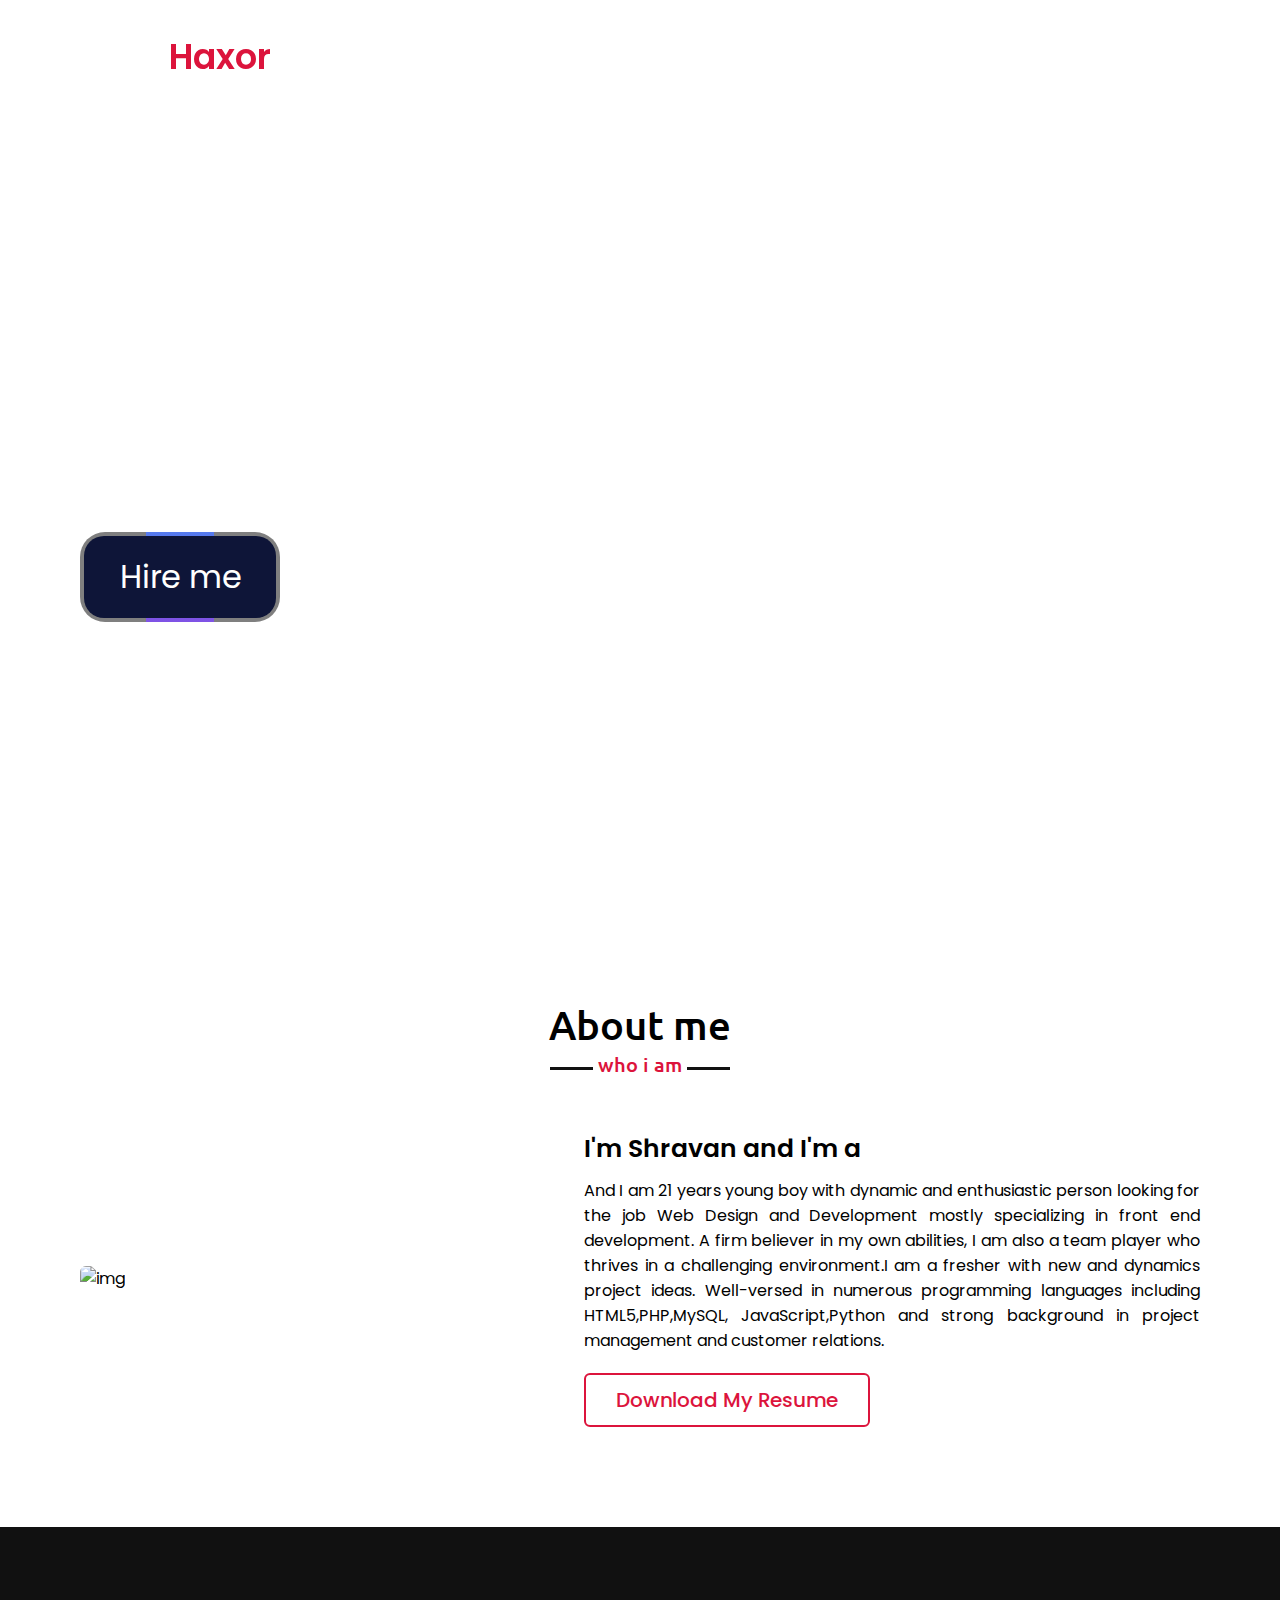
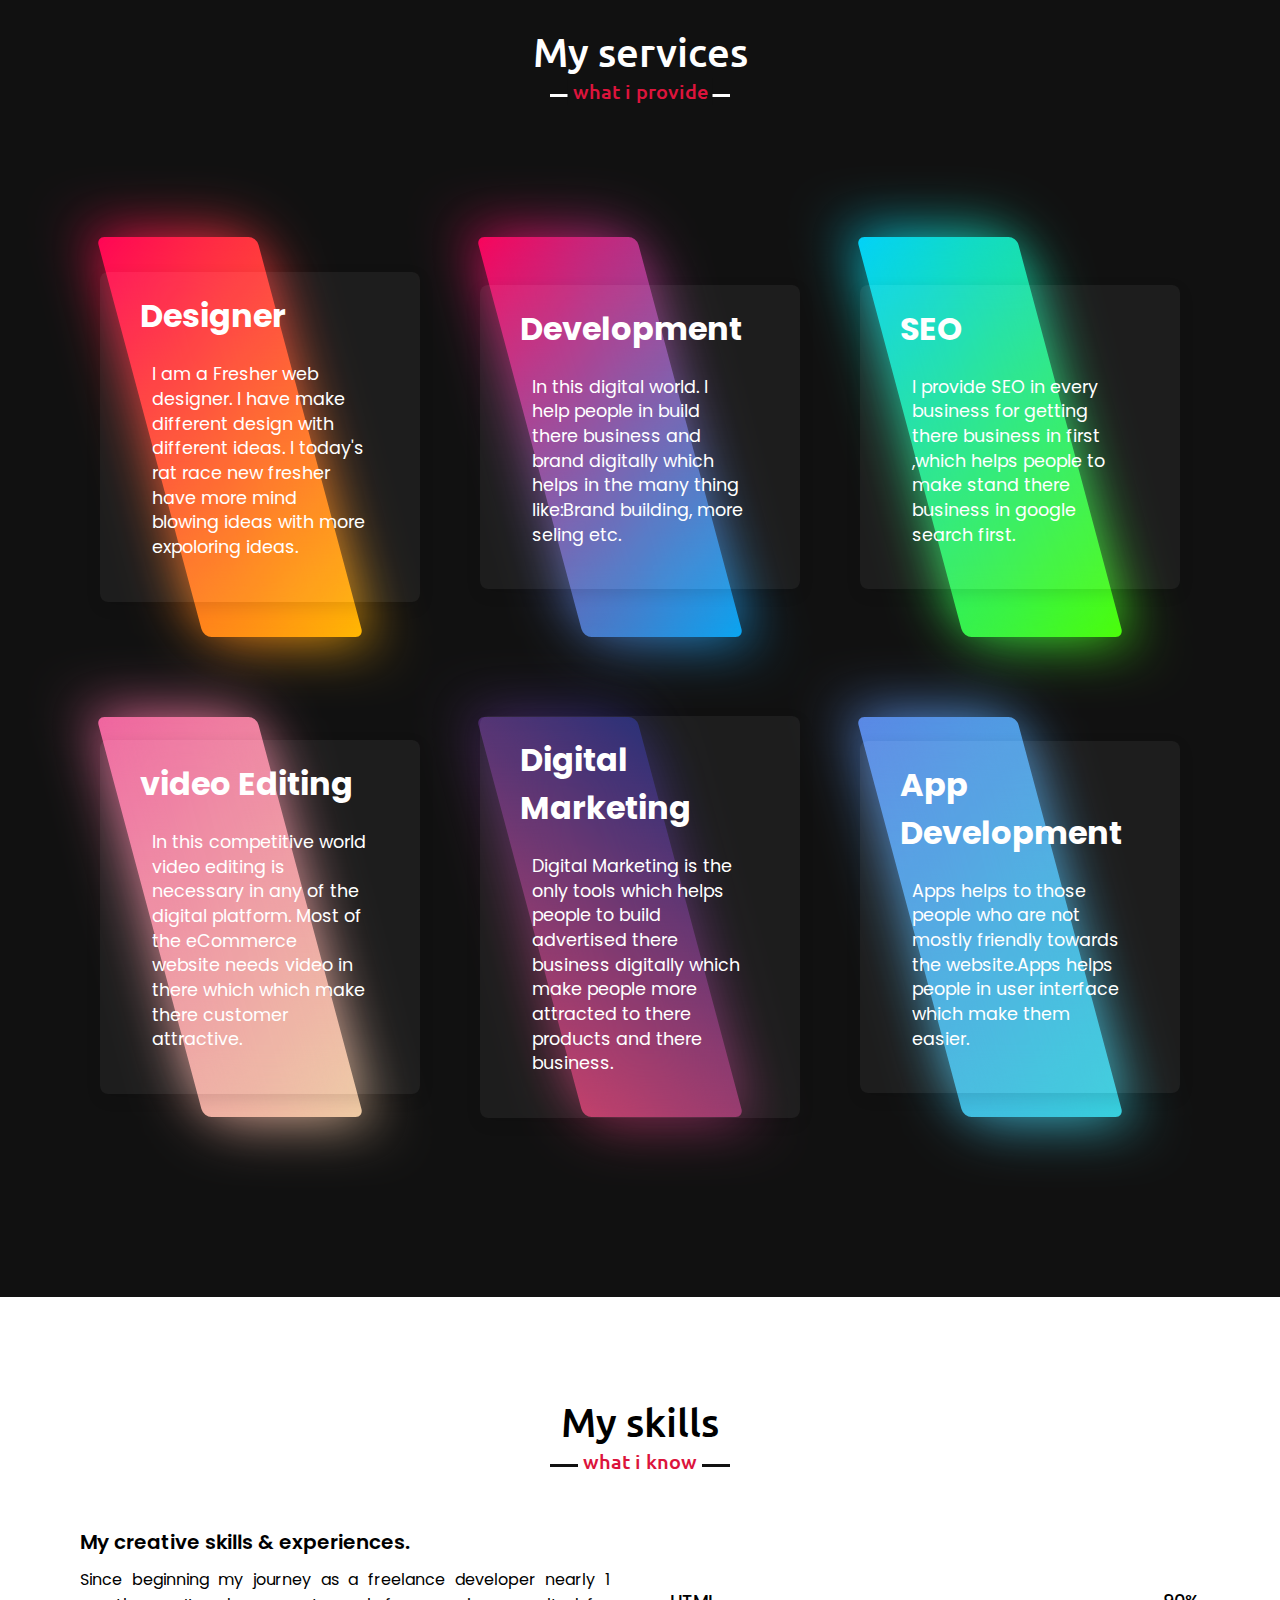
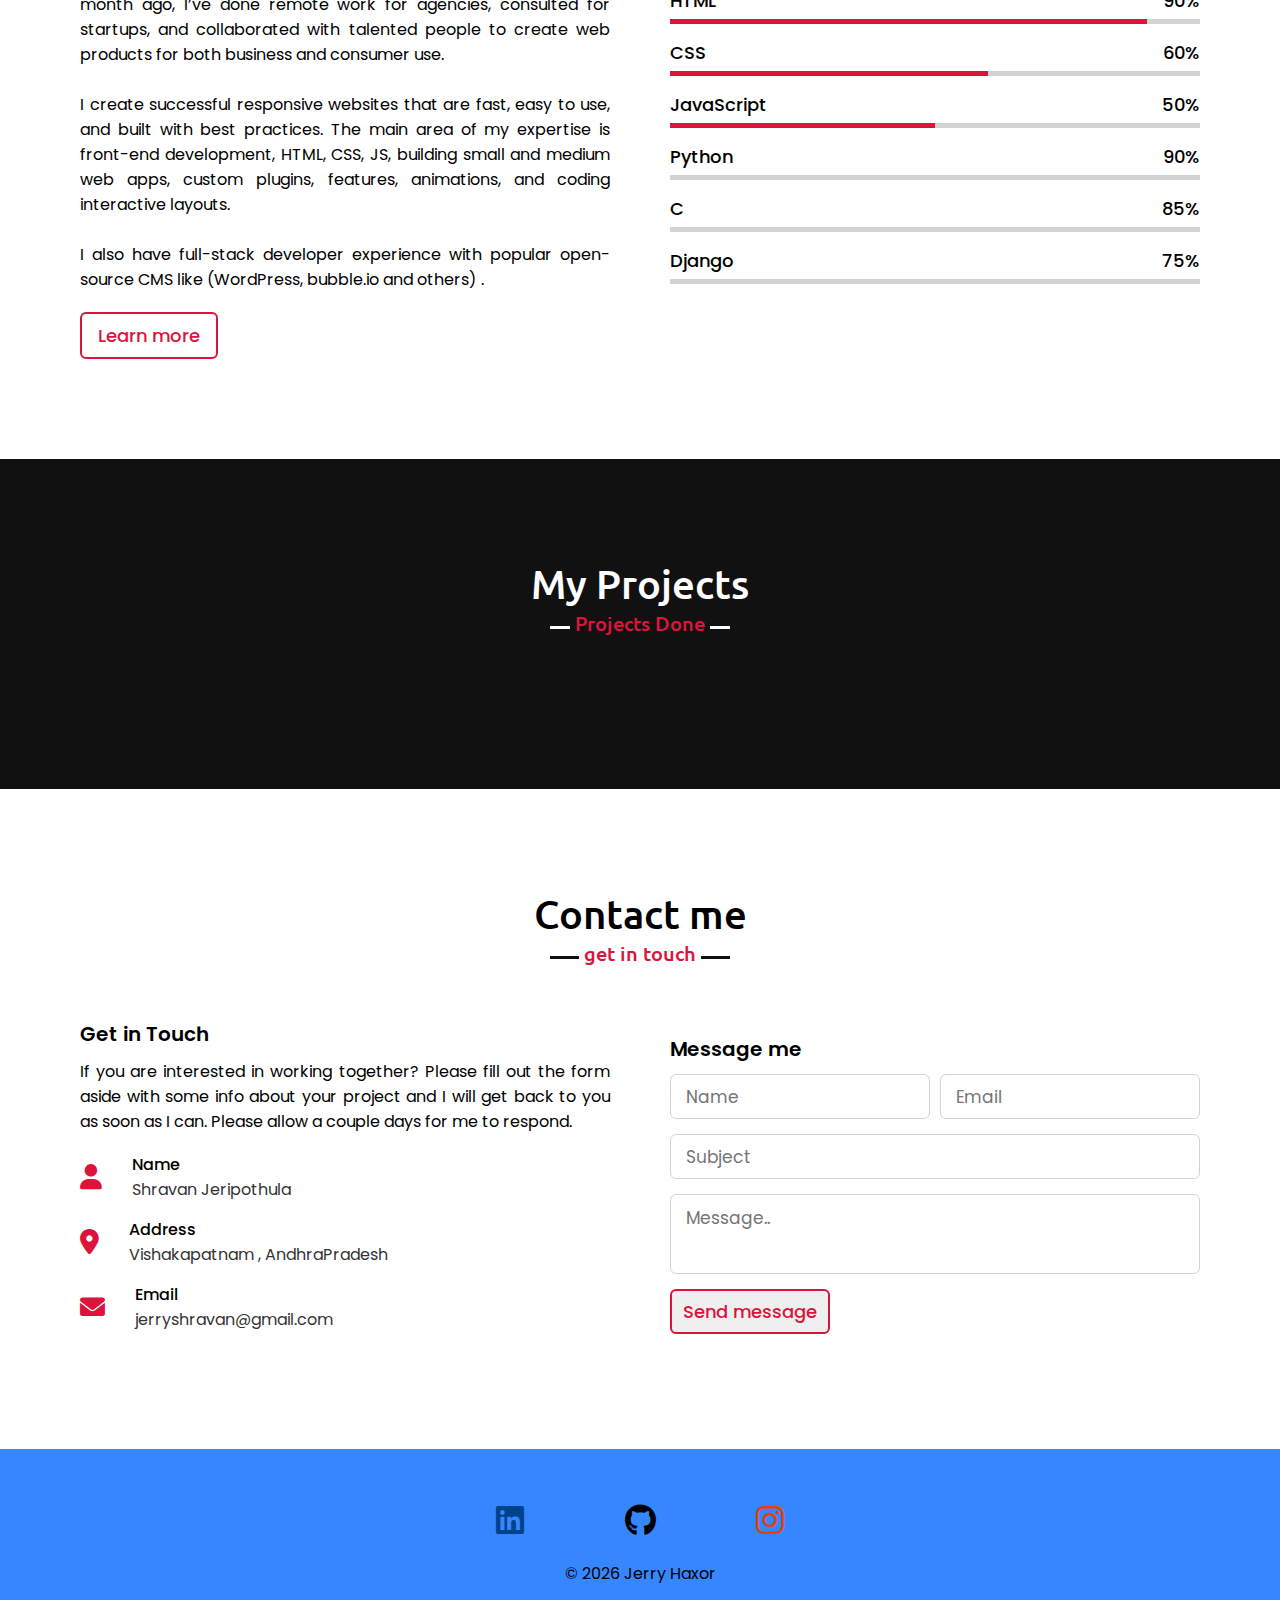
==== commit bd162fff: "Update index.html" ====
--- a/index.html
+++ b/index.html
@@ -61,7 +61,7 @@
         <div class="text">I'm Shravan and I'm a <span class="typing-2"></span></div>
         <p> And I am 21 years young boy with dynamic and enthusiastic person looking for the job Web Design and Development mostly specializing in front end development. A firm believer in my own abilities, I am also a
           team player who thrives in a challenging environment.I am a fresher with new and dynamics project ideas. Well-versed in numerous programming languages including HTML5,PHP,MySQL, JavaScript,Python and strong background in project management and customer relations. </p>
-        <a href="Shravan_Jeripothula_Resume.pdf" download="Shravan_Jeripothula_Resume.pdf">Download CV</a>
+        <a href="Shravan_Jeripothula_Resume.pdf" download="Shravan_Jeripothula_Resume.pdf">Download My Resume</a>
       </div>
     </div>
   </div>
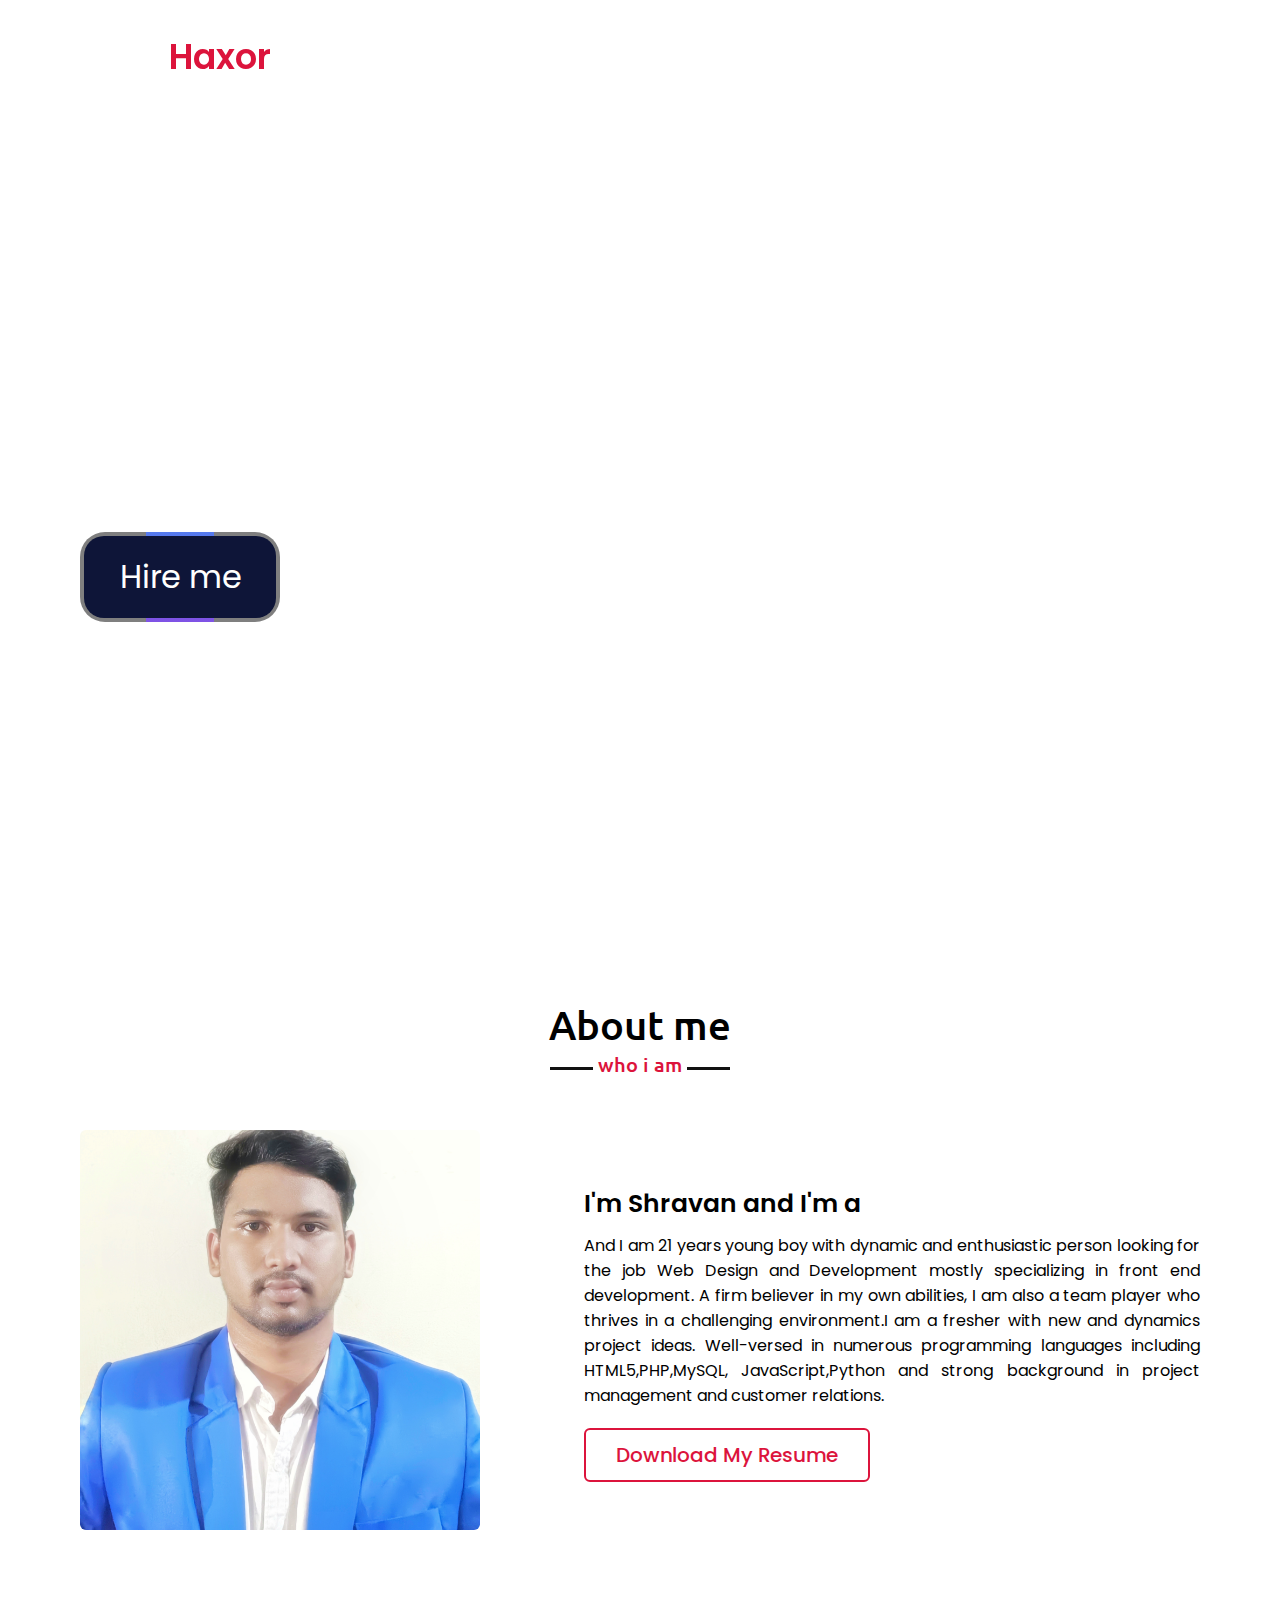
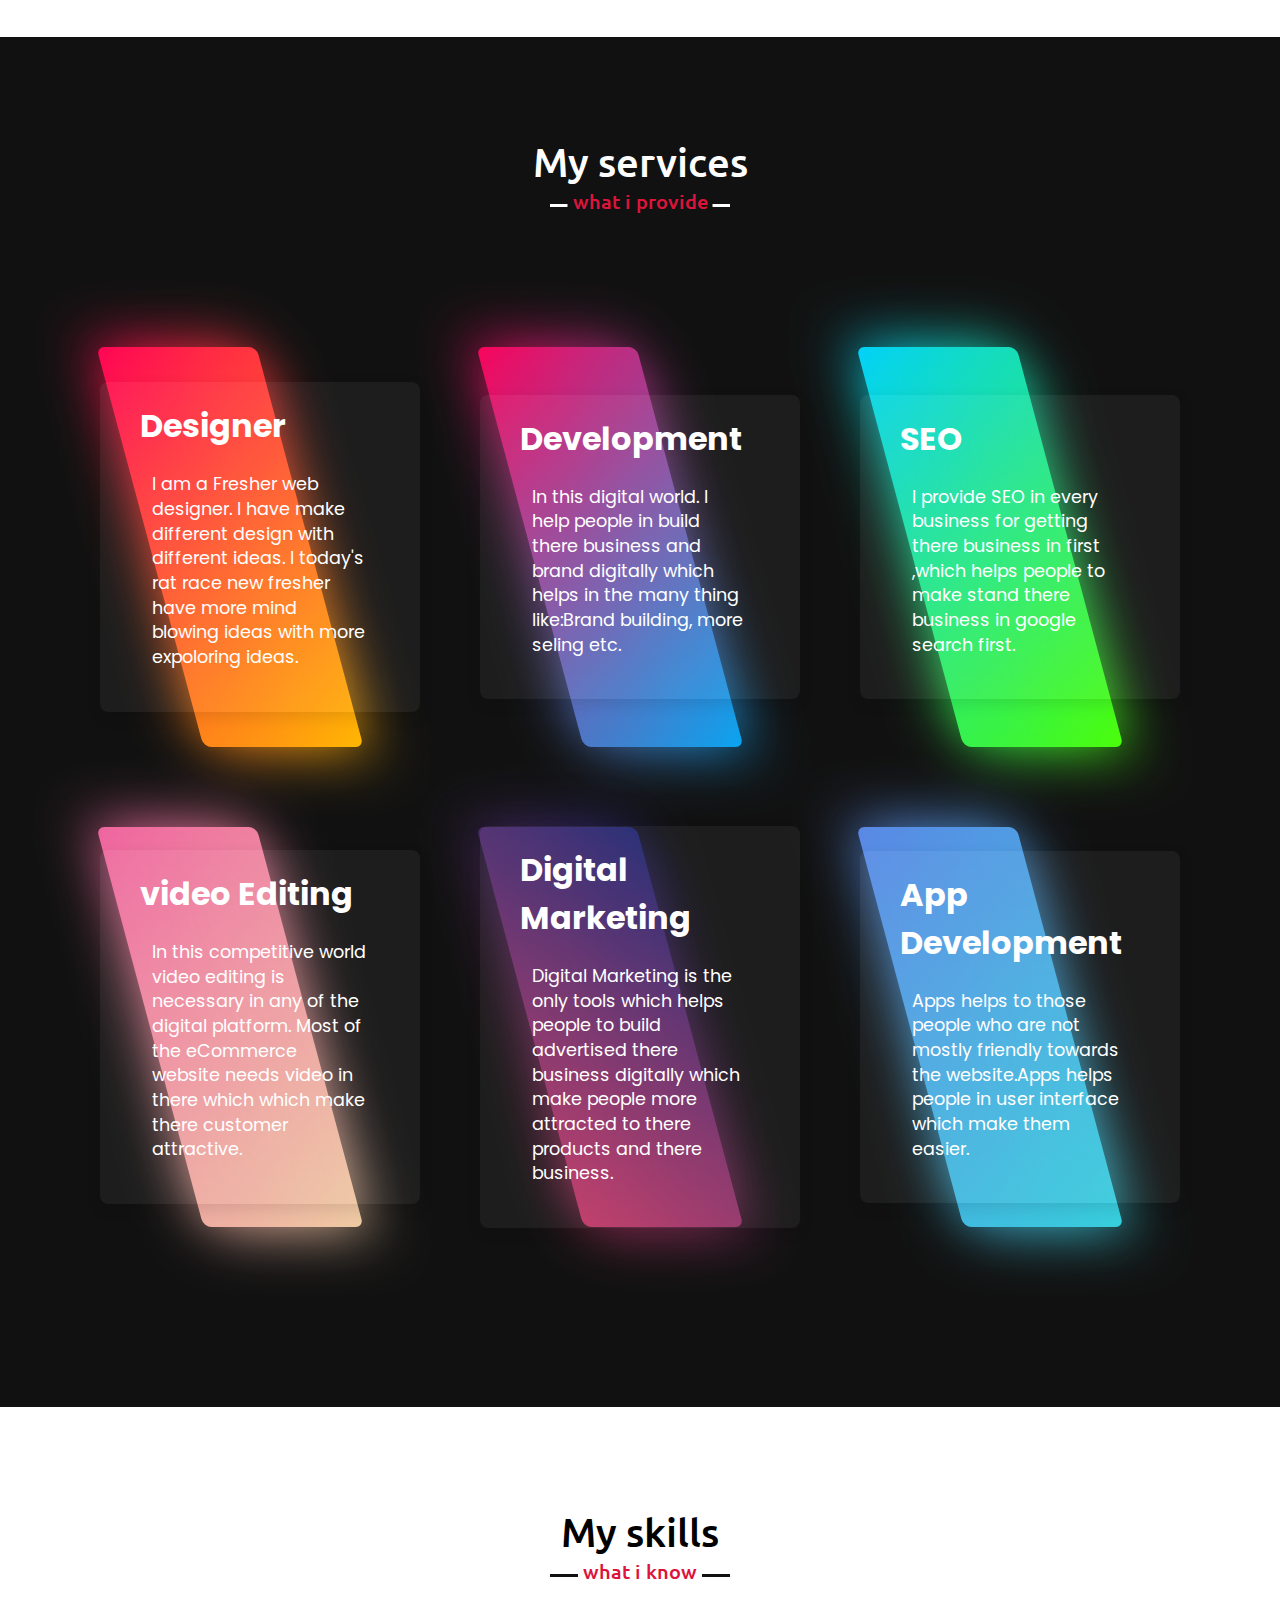
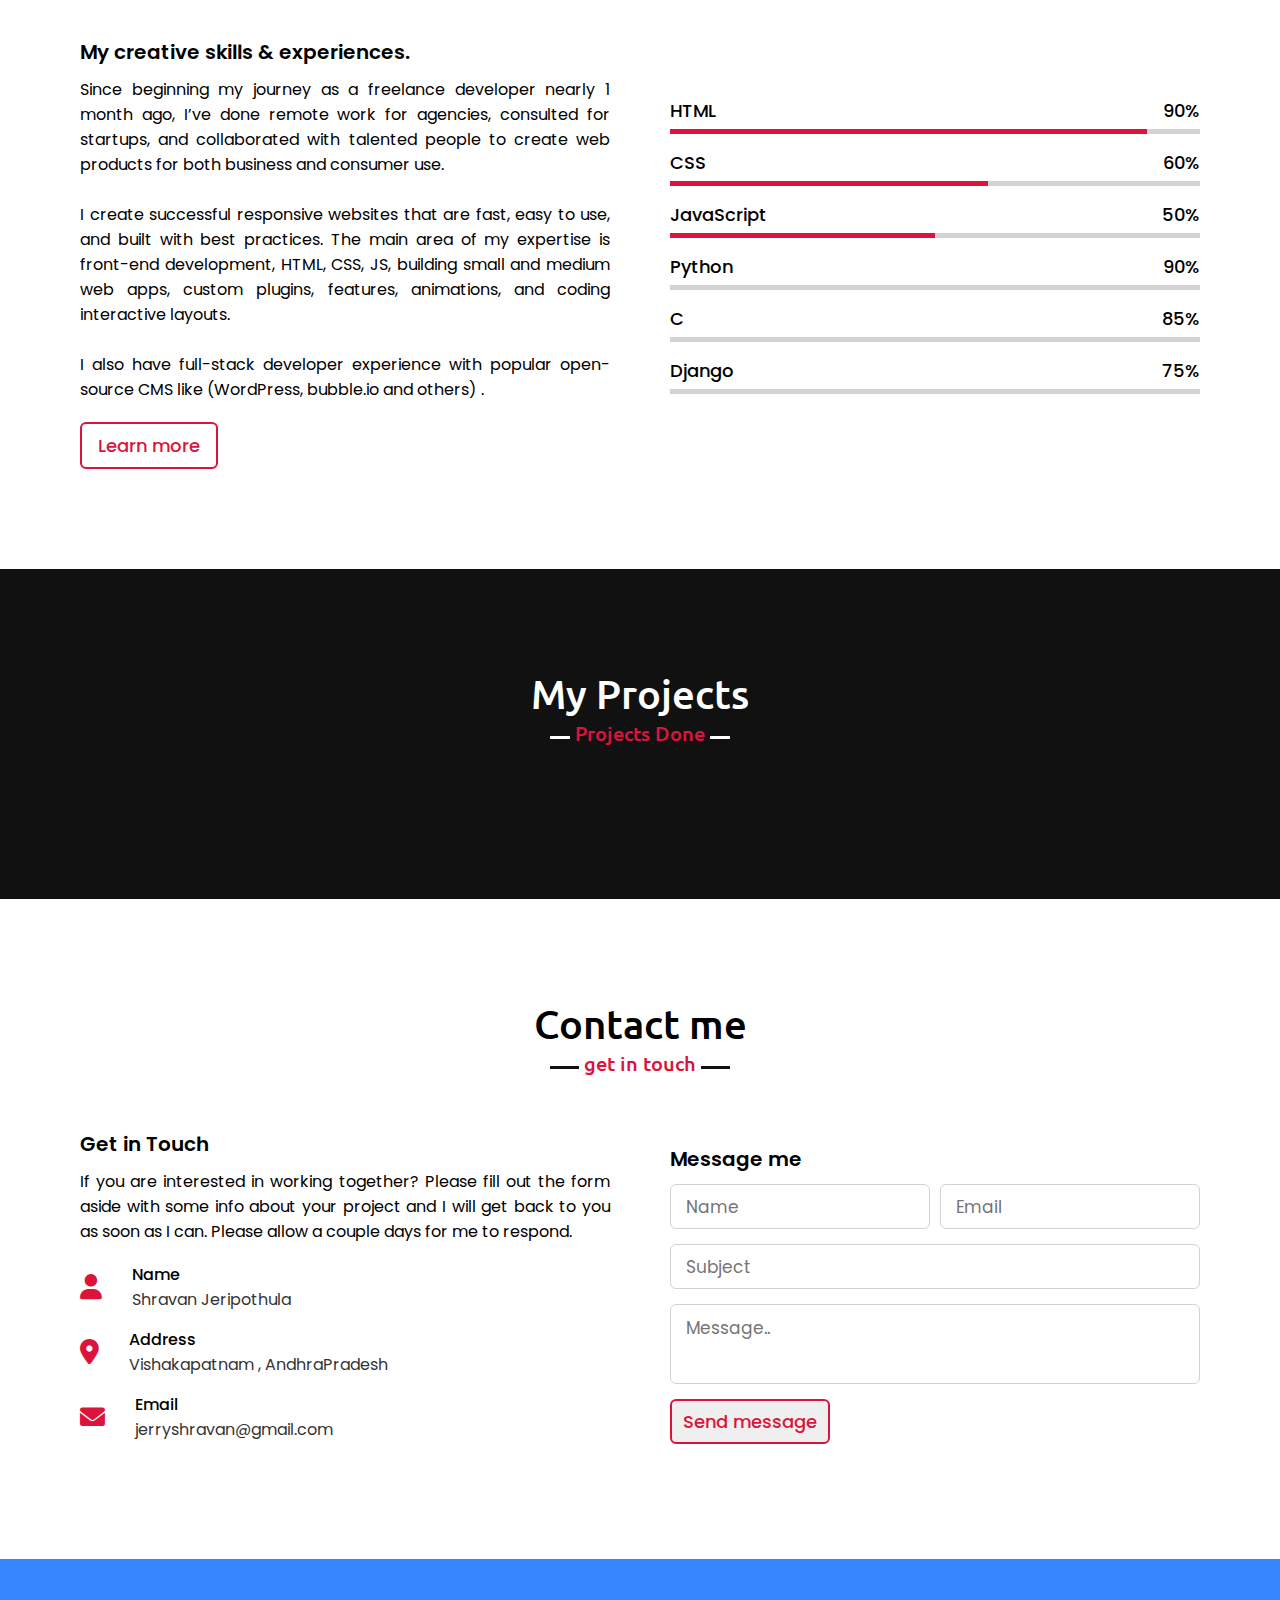
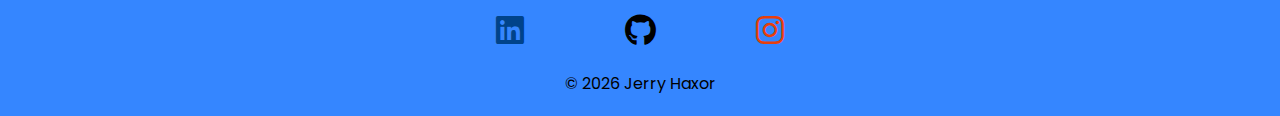
==== commit 4f8b8cdf: "Update index.html" ====
--- a/index.html
+++ b/index.html
@@ -9,6 +9,7 @@
 <script src="https://cdnjs.cloudflare.com/ajax/libs/typed.js/2.0.11/typed.min.js"></script>
 <script src="https://cdnjs.cloudflare.com/ajax/libs/waypoints/4.0.1/jquery.waypoints.min.js"></script>
 <script src="https://cdnjs.cloudflare.com/ajax/libs/OwlCarousel2/2.3.4/owl.carousel.min.js"></script>
+<script async src="https://pagead2.googlesyndication.com/pagead/js/adsbygoogle.js?client=ca-pub-1227540772214936" crossorigin="anonymous"></script>
 <link rel="stylesheet" href="https://cdnjs.cloudflare.com/ajax/libs/OwlCarousel2/2.3.4/assets/owl.carousel.min.css" />
 <link rel="stylesheet" href="index.css" />
 <link rel="stylesheet" href="https://cdnjs.cloudflare.com/ajax/libs/font-awesome/6.0.0/css/all.min.css" integrity="sha512-9usAa10IRO0HhonpyAIVpjrylPvoDwiPUiKdWk5t3PyolY1cOd4DSE0Ga+ri4AuTroPR5aQvXU9xC6qOPnzFeg==" crossorigin="anonymous" referrerpolicy="no-referrer">
@@ -27,6 +28,7 @@
       <li><a href="#skills" class="menu-btn">Skills</a></li>
       <li><a href="#projects" class="menu-btn">Projects</a></li>
       <li><a href="https://blog.jerryhaxor.me" class="menu-btn">Blogs</a></li>
+      <li><a href="resume.html" class="menu-btn">Resume</a></li>
       <li><a href="#contact" class="menu-btn">Contact</a></li>
     </ul>
     <div class="menu-btn">
@@ -43,19 +45,32 @@
       <div class="text-2">SHRAVAN JERIPOTHULA</div>
       <div class="text-3">And I'm a <span class="typing"></span></div>
       <div class="classbox">
-        <a href="#">Hire me</a>
-      </div>
-    </div>
-  </div>
-</section>
-
+        <a href="#contact">Hire me</a>
+      </div>
+    </div>
+  </div>
+</section>
+
+<script async src="https://pagead2.googlesyndication.com/pagead/js/adsbygoogle.js?client=ca-pub-1227540772214936"
+     crossorigin="anonymous"></script>
+<!-- first ad -->
+<ins class="adsbygoogle"
+     style="display:block"
+     data-ad-client="ca-pub-1227540772214936"
+     data-ad-slot="9065019887"
+     data-ad-format="auto"
+     data-full-width-responsive="true"></ins>
+<script>
+     (adsbygoogle = window.adsbygoogle || []).push({});
+</script>
+  
 <!-- about section start -->
 <section class="about" id="about">
   <div class="max-width">
     <h2 class="title">About me</h2>
     <div class="about-content">
       <div class="column left">
-        <img src="https://res.cloudinary.com/jerryhaxor/image/upload/v1693723512/portfolio/shravan_passphoto_a8he0i.png" alt="img">
+        <img src="shravan image.jpeg" alt="img">
       </div>
       <div class="column right">
         <div class="text">I'm Shravan and I'm a <span class="typing-2"></span></div>
@@ -67,6 +82,19 @@
   </div>
 </section>
 
+<script async src="https://pagead2.googlesyndication.com/pagead/js/adsbygoogle.js?client=ca-pub-1227540772214936"
+     crossorigin="anonymous"></script>
+<!-- first ad -->
+<ins class="adsbygoogle"
+     style="display:block"
+     data-ad-client="ca-pub-1227540772214936"
+     data-ad-slot="9065019887"
+     data-ad-format="auto"
+     data-full-width-responsive="true"></ins>
+<script>
+     (adsbygoogle = window.adsbygoogle || []).push({});
+</script>
+  
 <!-- services section start -->
 <section class="services" id="services">
   <div class="max-width">
@@ -120,6 +148,19 @@
   </div>
 </section>
 
+<script async src="https://pagead2.googlesyndication.com/pagead/js/adsbygoogle.js?client=ca-pub-1227540772214936"
+     crossorigin="anonymous"></script>
+<!-- first ad -->
+<ins class="adsbygoogle"
+     style="display:block"
+     data-ad-client="ca-pub-1227540772214936"
+     data-ad-slot="9065019887"
+     data-ad-format="auto"
+     data-full-width-responsive="true"></ins>
+<script>
+     (adsbygoogle = window.adsbygoogle || []).push({});
+</script>
+  
 <!-- skills section start -->
 <section class="skills" id="skills">
   <div class="max-width">
@@ -186,6 +227,19 @@
   </div>
 </section>
 
+<script async src="https://pagead2.googlesyndication.com/pagead/js/adsbygoogle.js?client=ca-pub-1227540772214936"
+     crossorigin="anonymous"></script>
+<!-- first ad -->
+<ins class="adsbygoogle"
+     style="display:block"
+     data-ad-client="ca-pub-1227540772214936"
+     data-ad-slot="9065019887"
+     data-ad-format="auto"
+     data-full-width-responsive="true"></ins>
+<script>
+     (adsbygoogle = window.adsbygoogle || []).push({});
+</script>
+  
 <!-- project section start -->
 <section class="teams" id="projects">
   <div class="max-width">
@@ -193,40 +247,47 @@
     <div class="carousel owl-carousel">
       <div class="card">
         <div class="box">
-          <img src="https://images.pexels.com/photos/1108117/pexels-photo-1108117.jpeg?auto=compress&cs=tinysrgb&w=1260&h=750&dpr=2" alt="img">
-          <div class="text">SJS Hot N' Spicy</div>
-          <p>SJS hot n spicy is and resturant project . </p>
-          <a href="https://apps.pfcrestaurant.com.np/" class="project" target="_blank">View Project</a>
+          <img src="[data-uri]" alt="img">
+          <div class="text">Find Your Mate</div>
+          <p>Our app features a user-friendly interface for effortless project posting, where you can specify project details and search for the ideal team members with the right skills. The project search system recommends potential collaborators who match your project requirements and individual expertise, streamlining the process.</p>
+          <a href="https://github.com/Mr-Jerry-Haxor/findyourmate" class="project" target="_blank">View Project</a>
         </div>
       </div>
       <div class="card">
         <div class="box">
-          <img src="https://images.pexels.com/photos/1633578/pexels-photo-1633578.jpeg?auto=compress&cs=tinysrgb&w=1260&h=750&dpr=2" alt="img">
-          <div class="text">Buger House</div>
-          <p>Lorem ipsum dolor sit amet.</p>
-          <a href="https://ajyotish.com.np/" class="project" target="_blank">View project</a>
+          <img src="https://www.lystloc.com/blog/wp-content/uploads/2022/11/ezgif.com-gif-maker-6.webp" alt="img">
+          <div class="text">Face Recognition Attandance system</div>
+          <p>A Face Recognition Attendance System is an advanced method for tracking attendance by using facial recognition technology. It automates the process and enhances accuracy, security, and efficiency in various environments, replacing traditional attendance methods.</p>
+          <a href="https://github.com/Mr-Jerry-Haxor/Face-recognition-attandance-system" class="project" target="_blank">View project</a>
         </div>
       </div>
       <div class="card">
         <div class="box">
-          <img src="https://images.pexels.com/photos/1804577/pexels-photo-1804577.jpeg?auto=compress&cs=tinysrgb&w=1260&h=750&dpr=2" alt="img">
-          <div class="text">Deep IT Institute</div>
-          <p>Deep Computer is an institution project .</p>
-          <a href="https://deepcomputer.edu.np/" class="project" target="_blank">View Project</a>
-        </div>
-      </div>
-      <div class="card">
-        <div class="box">
-          <img src="https://images.pexels.com/photos/1779487/pexels-photo-1779487.jpeg?auto=compress&cs=tinysrgb&w=1260&h=750&dpr=2" alt="img">
-          <div class="text">NRD Computers</div>
-          <p>NRD Computer is an eCommerce project.</p>
-          <a href="https://nrd.com.np/" class="project" target="_blank">View Project</a>
-        </div>
-      </div>
-    </div>
-  </div>
-</section>
-
+          <img src="https://deploymachinelearning.com/images/header.png" alt="img">
+          <div class="text">Integrating Machine-Learning-with-Django</div>
+          <p>"Integrating Machine Learning with Django" is a guide or tutorial that explores the seamless integration of machine learning capabilities into Django web applications, enhancing their functionality and providing intelligent insights.</p>
+          <a href="https://github.com/Mr-Jerry-Haxor/Machine-Learning-with-Django" class="project" target="_blank">View Project</a>
+        </div>
+      </div>
+    </div>
+  </div>
+</section>
+
+
+<script async src="https://pagead2.googlesyndication.com/pagead/js/adsbygoogle.js?client=ca-pub-1227540772214936"
+     crossorigin="anonymous"></script>
+<!-- first ad -->
+<ins class="adsbygoogle"
+     style="display:block"
+     data-ad-client="ca-pub-1227540772214936"
+     data-ad-slot="9065019887"
+     data-ad-format="auto"
+     data-full-width-responsive="true"></ins>
+<script>
+     (adsbygoogle = window.adsbygoogle || []).push({});
+</script>
+
+  
 <!-- contact section start -->
 <section class="contact" id="contact">
   <div class="max-width">
@@ -340,4 +401,4 @@
   })
 </script>
 </body>
-</html>+</html>
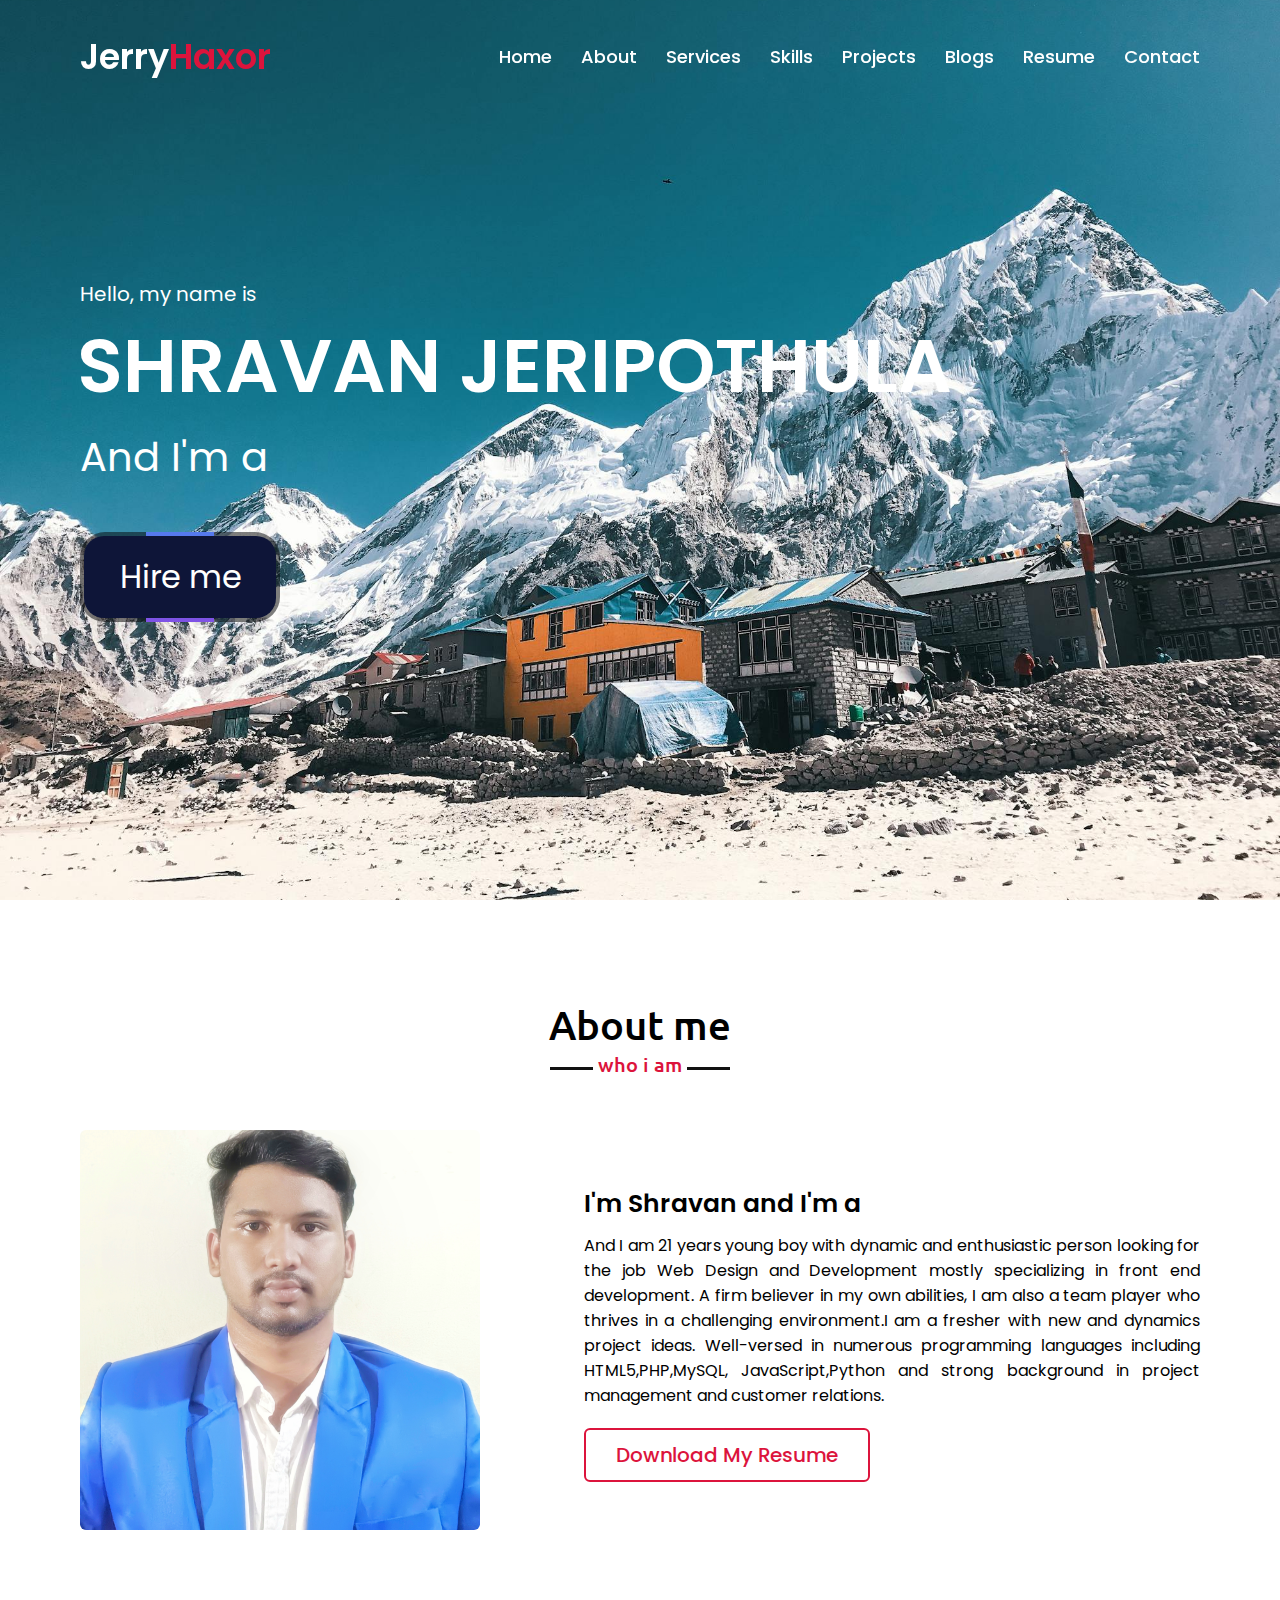
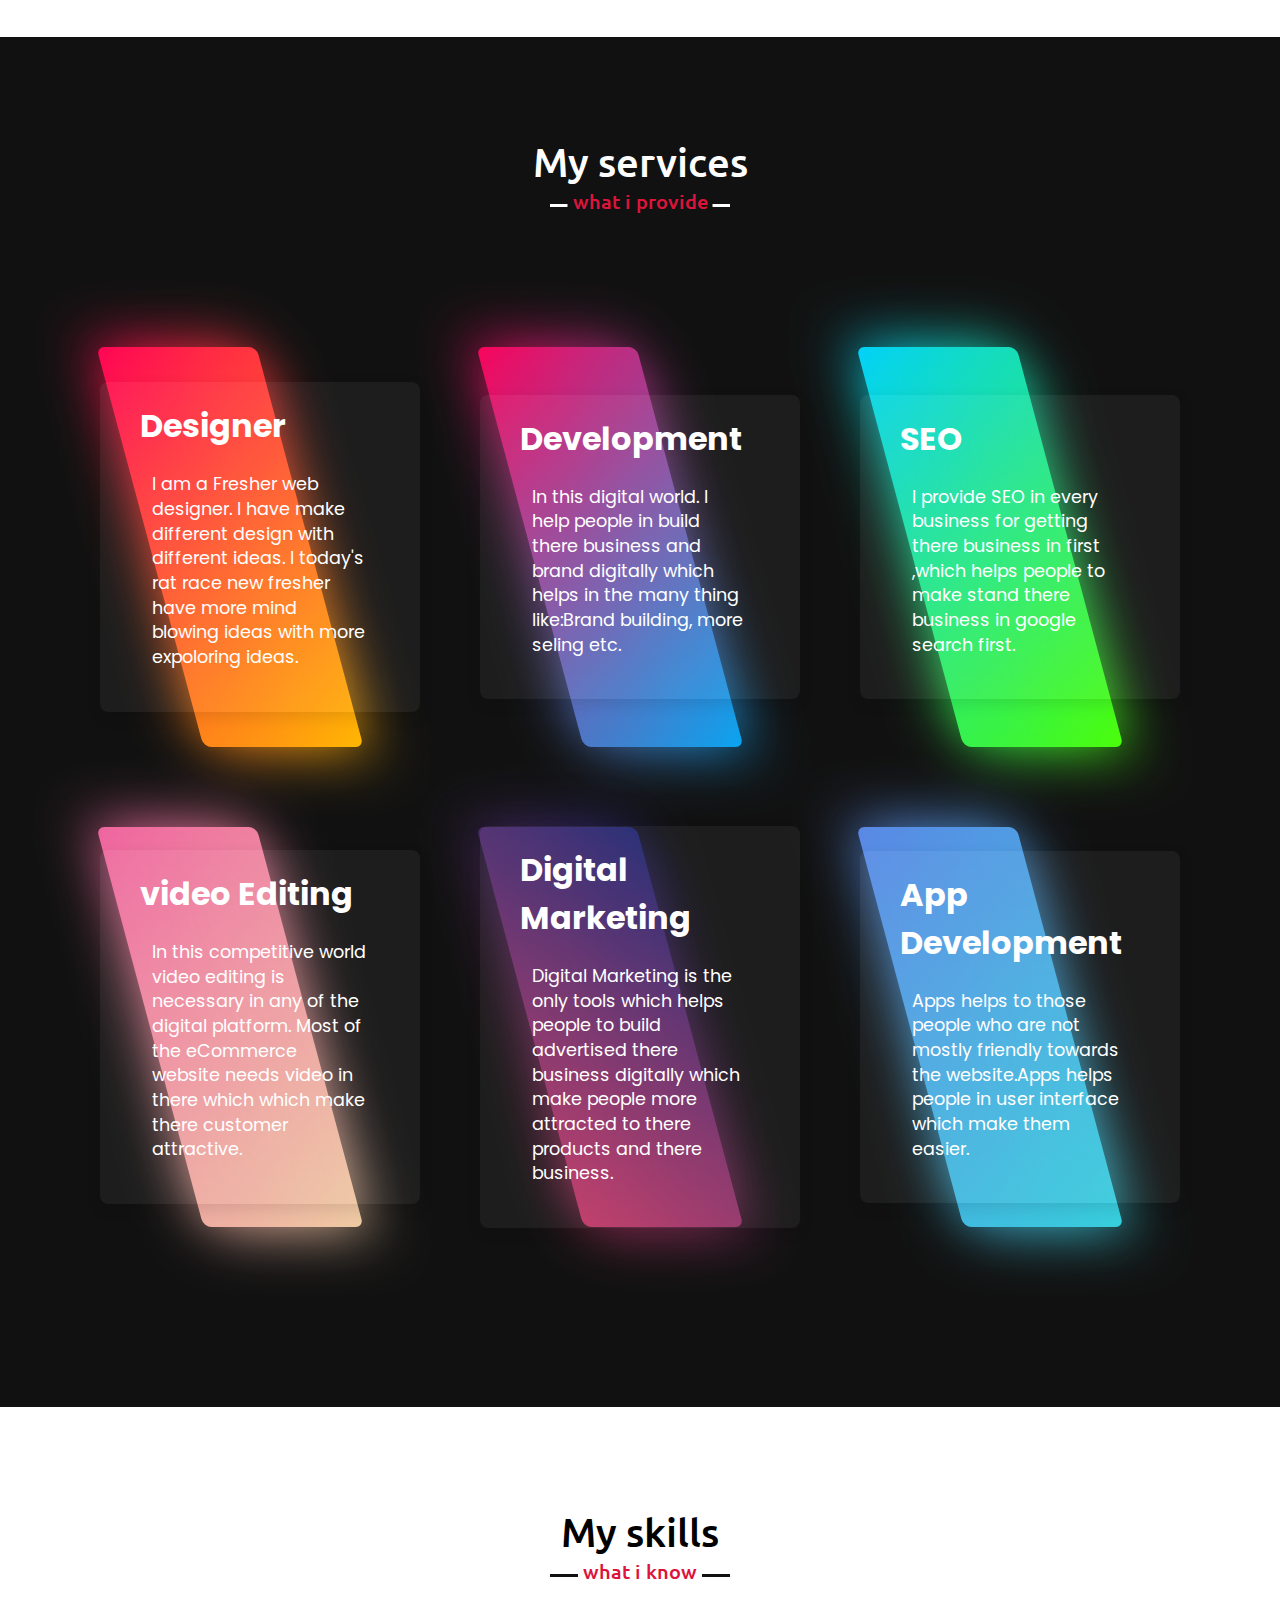
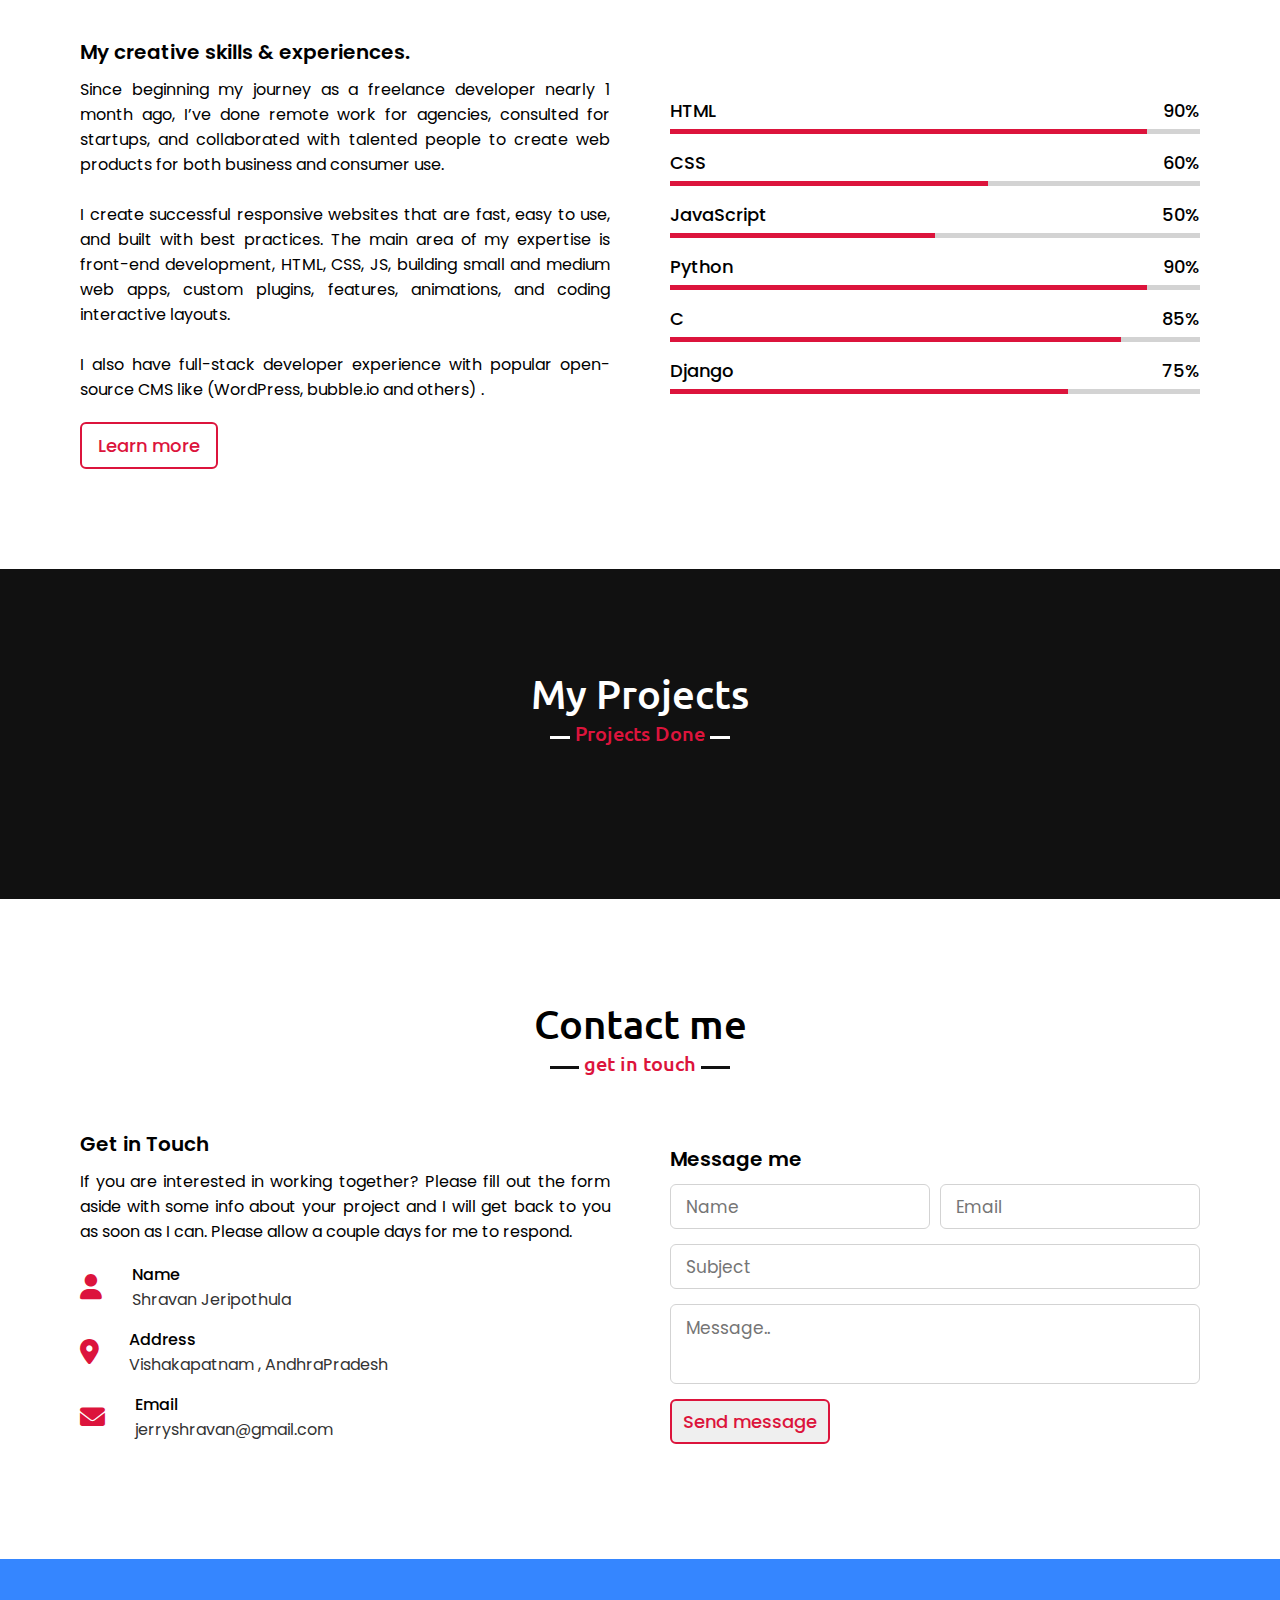
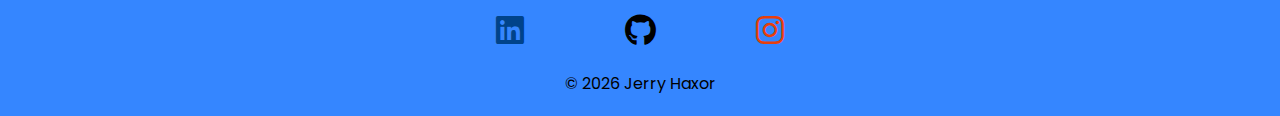
==== commit 53afda78: "Update index.html" ====
--- a/index.html
+++ b/index.html
@@ -322,20 +322,20 @@
       </div>
       <div class="column right">
         <div class="text">Message me</div>
-        <form action="#">
+        <form action="https://docs.google.com/forms/u/0/d/e/1FAIpQLSdd35ycW-36z9hrIlzSllAvCyxBndpsrba5HtCzS9kVtvSskg/formResponse">
           <div class="fields">
             <div class="field name">
-              <input type="text" placeholder="Name" required>
+              <input type="text" placeholder="Name" name="entry.1803378037" required>
             </div>
             <div class="field email">
-              <input type="email" placeholder="Email" required>
+              <input type="email" placeholder="Email"  name="entry.1487822122" required>
             </div>
           </div>
           <div class="field">
-            <input type="text" placeholder="Subject" required>
+            <input type="text" placeholder="Subject" name="entry.1640721893" required>
           </div>
           <div class="field textarea">
-            <textarea cols="30" rows="10" placeholder="Message.." required></textarea>
+            <textarea cols="30" rows="10" placeholder="Message.." name="entry.1626299027" required></textarea>
           </div>
           <div class="button-area">
             <button type="submit">Send message</button>
@@ -399,6 +399,25 @@
   window.addEventListener("load", function() {
     loader.style.display = "none";
   })
+  $(document).ready(function() {
+      $('#contactForm').on('submit', function(event) {
+        event.preventDefault(); // Prevent the default form submission
+
+        var formData = $(this).serialize(); // Serialize the form data
+
+        $.ajax({
+          type: 'POST',
+          url: 'https://docs.google.com/forms/u/0/d/e/1FAIpQLSdd35ycW-36z9hrIlzSllAvCyxBndpsrba5HtCzS9kVtvSskg/formResponse', 
+          data: formData,
+          success: function(response) {
+            alert('Message sent successfully!');
+          },
+          error: function() {
+            alert('There was an error sending your message.');
+          }
+        });
+      });
+    });
 </script>
 </body>
 </html>
--- a/index.css
+++ b/index.css
@@ -174,7 +174,7 @@
 /* home section styling */
 .home {
   display: flex;
-  background: url("https://images.pexels.com/photos/4360449/pexels-photo-4360449.jpeg?auto=compress&cs=tinysrgb&w=1260&h=750&dpr=2")
+  background: url("homebg.jpeg")
     no-repeat center;
   height: 100vh;
   color: #fff;
@@ -696,13 +696,13 @@
 .skills-content .right .js::before {
   width: 50%;
 }
-.skills-content .right .php::before {
-  width: 50%;
-}
-.skills-content .right .mysql::before {
+.skills-content .right .python::before {
+  width: 90%;
+}
+.skills-content .right .c::before {
   width: 85%;
 }
-.skills-content .right .wordpress::before {
+.skills-content .right .django::before {
   width: 75%;
 }
 
